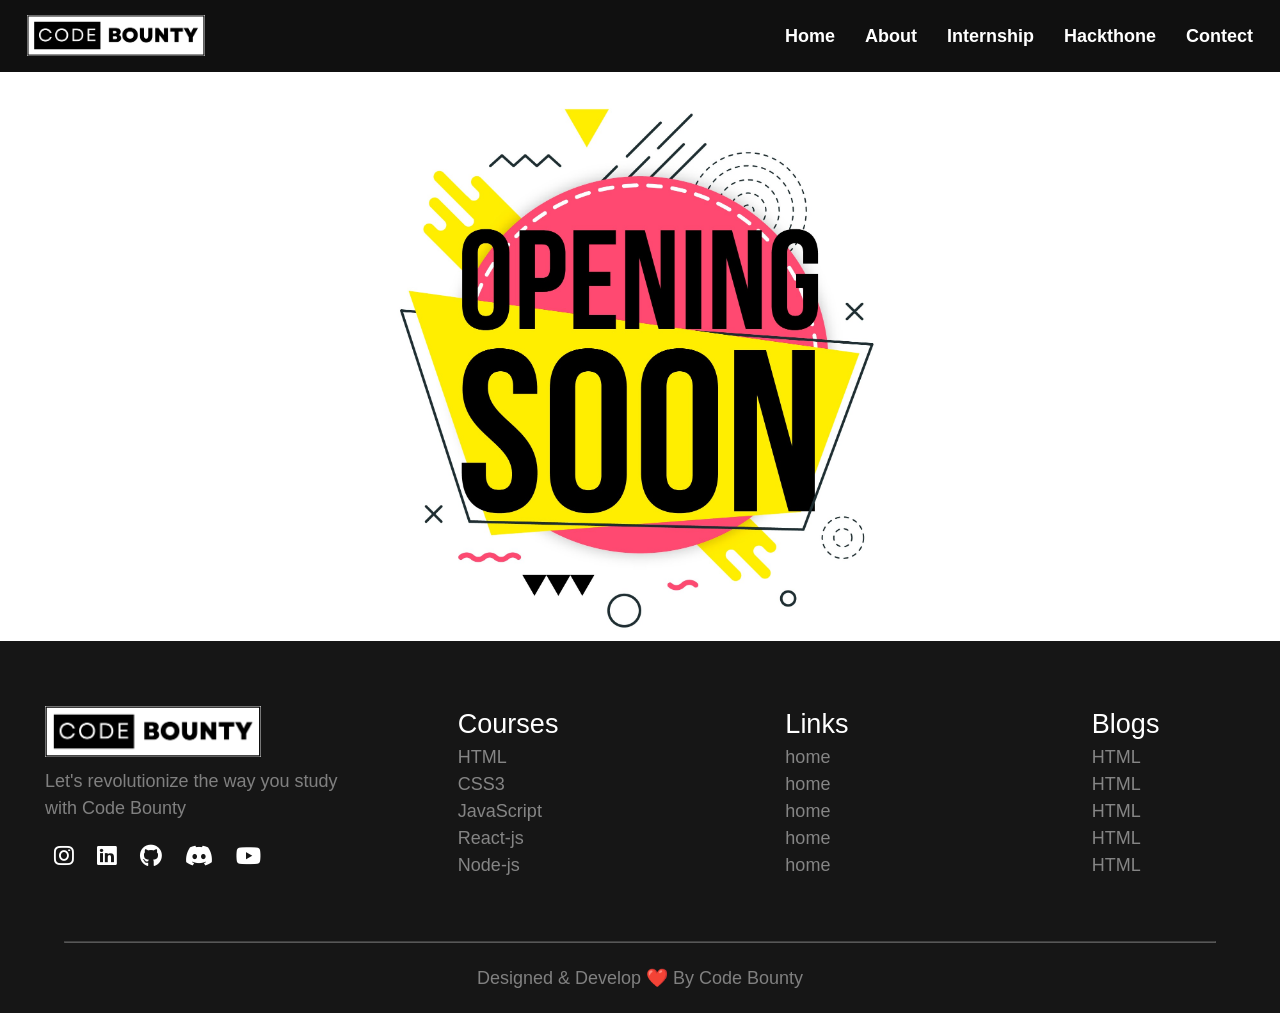
==== about.html @ d04501f2 "add compiler file" ====
<!DOCTYPE html>
<html lang="en">

<head>
    <meta charset="UTF-8">
    <meta name="viewport" content="width=device-width, initial-scale=1.0">
    <title>Code Bounty</title>
    <link rel="stylesheet" href="./css/style.css">
    <link rel="stylesheet" href="./css/meadia.css">
    <link rel="stylesheet" href="./css/utility.css">
    <link rel="stylesheet" href="https://cdnjs.cloudflare.com/ajax/libs/font-awesome/6.5.1/css/all.min.css"
        integrity="sha512-DTOQO9RWCH3ppGqcWaEA1BIZOC6xxalwEsw9c2QQeAIftl+Vegovlnee1c9QX4TctnWMn13TZye+giMm8e2LwA=="
        crossorigin="anonymous" referrerpolicy="no-referrer" />
</head>

<body>


    <!-- ========== Start NAVBAR Section ========== -->
    <header>
        <div class="all-container" style="background-color: #000;">
            <div class="nav-bar">
                <div class="logo-div">
                    <img src="./img/logo2.png" alt="">
                </div>
                <div class="mobile-nav">
                    <nav>
                        <i class="fa-solid fa-xmark" id="close"></i>
                        <ul>
                            <li><a href="./index.html">home</a></li>
                            <li><a href="./about.html">about</a></li>
                            <li><a href="./internship.html">internship</a></li>
                            <li><a href="./hackthone.html">hackthone</a></li>
                            <li><a href="./contect.html">contect</a></li>
                        </ul>
                    </nav>
                </div>
                <div class="humber-manu">
                    <i class="fa-solid fa-bars" id="open" style="color: rgb(255, 255, 255);"></i>
                </div>
            </div>
        </div>
    </header>
    <!-- ========== END NAVBAR Section ========== -->

    <!-- ========== START CONTENT Section ========== -->

    <div class="main-content">
        <img src="./img/comming soon.jpg" alt="comming soon" width="50%">
    </div>

    <!-- ========== END CONTENT Section ========== -->

    <!-- ========== Start   FOOTER Section ========== -->

    <footer>
        <div class="container grid grid-four--cols">
            <div class="footer-1--div">
                <div class="logo-brand">
                    <a href="index.html" class="footer-subheading"><img src="./img/logo2.png" alt="main-logo"></a>
                </div>
                <p class="footer-pera">Let's revolutionize the way you study with Code Bounty</p>
                <div class="social-media">
                    <div class="social-icon">
                        <i class="fa-brands fa-instagram"></i>
                        <i class="fa-brands fa-linkedin"></i>
                        <i class="fa-brands fa-github"></i>
                        <i class="fa-brands fa-discord"></i>
                        <i class="fa-brands fa-youtube"></i>
                    </div>
                </div>
            </div>

            <div class="footer-2--div">
                <p class="footer-subheading"> Courses </p>
                <ul>
                    <li> <a href="index.html"> HTML </a> </li>
                    <li> <a href="index.html"> CSS3 </a> </li>
                    <li> <a href="index.html"> JavaScript </a> </li>
                    <li> <a href="index.html"> React-js </a> </li>
                    <li> <a href="index.html"> Node-js </a> </li>
                    <!-- <li> <a href="index.html"> MongoDB </a> </li> -->
                </ul>

            </div>


            <div class="footer-3--div">
                <p class="footer-subheading"> Links </p>
                <ul>
                    <li> <a href="index.html"> home </a> </li>
                    <li> <a href="index.html"> home </a> </li>
                    <li> <a href="index.html"> home </a> </li>
                    <li> <a href="index.html"> home </a> </li>
                    <li> <a href="index.html"> home </a> </li>
                </ul>

            </div>

            <div class="footer-4--div">
                <p class="footer-subheading"> Blogs </p>
                <ul>
                    <li> <a href="index.html"> HTML </a> </li>
                    <li> <a href="index.html"> HTML </a> </li>
                    <li> <a href="index.html"> HTML </a> </li>
                    <li> <a href="index.html"> HTML </a> </li>
                    <li> <a href="index.html"> HTML </a> </li>
                </ul>

            </div>

        </div>
        <hr>
        <div class="copy-right">
            <p>Designed & Develop ❤️ By Code Bounty</p>
        </div>
    </footer>


    <!-- ========== End   FOOTER Section ========== -->

    <script src="./js/partical.min.js"></script>
    <script src="http://threejs.org/examples/js/libs/stats.min.js"></script>
    <script src="./js/gsap.min.js"></script>
    <script src="./js/ScrollTrigger.min.js"></script>
    <!-- <script src="./js/descrambler.js"></script> -->
    <script src="./js/lenis.min.js"></script>
    <script src="./js/gsap.js"></script>
    <script src="./js/app.js"></script>
    <script src="./js/index.js"></script>
</body>

</html>
---- css/style.css ----
@import url('https://fonts.googleapis.com/css2?family=Caveat:wght@400..700&display=swap');

*{
  margin: 0;
  padding: 0;
  box-sizing: border-box;
}

:root {
  --main-heading-color: #0062ff;
  --backgraound-color: #000000;
  --main-heading-color: #ffffff;
  --second-heading-color: rgb(159, 159, 159);
}

html{
  font-size: 62.5%;
}


/* ---- reset ---- */

body {
  margin: 0;
  font: normal 75% Arial, Helvetica, sans-serif;
}
html,body{
  width: 100%;
  min-height: 100vh;
}

header .all-contianer{
  height: 0;
}


canvas {
  display: block;
  /* vertical-align: bottom; */
}

/* ---- particles.js container ---- */
#particles-js {
  /* z-index: 222; */
  position: absolute;
  width: 100%;
  height: 100vh;
  background-color: var(--backgraound-color);
  background-image: url("");
  background-repeat: no -repeat;
  background-size: cover;
  background-position: 50% 50%;
}

/* ---- stats.js ---- */
.count-particles {
  /* background: #000022; */
  position: absolute;
  top: 48px;
  left: 0;
  width: 80px;
  /* color: #13e8e9; */
  font-size: 0.8em;
  text-align: left;
  text-indent: 4px;
  line-height: 14px;
  padding-bottom: 2px;
  font-family: Helvetica, Arial, sans-serif;
  font-weight: bold;
}

.js-count-particles {
  font-size: 1.1em;
}

#stats,
.count-particles {
  -webkit-user-select: none;
  margin-top: 5px;
  margin-left: 5px;
}

#stats {
  border-radius: 3px 3px 0 0;
  overflow: hidden;
}

.count-particles {
  border-radius: 0 0 3px 3px;
}
a{
  cursor: pointer;
}

.container {
  position: relative;
  top: 0;
  width: 100%;
  height: 100vh;
  z-index: 5;
  overflow: hidden;
  /* background-color: rgba(255, 255, 255, 0.132); */
}

.nav-bar {
  display: flex;
  align-items: center;
  justify-content: space-between;
  padding: 4rem 3rem;
  height: 5vh;
  z-index: 1;
  background-color: rgb(171 171 171 / 9%);
  backdrop-filter: blur(5px);
  box-shadow: 0 1px 15px 5px rgba(255, 255, 255, 0.288);
}

/* .logo-div {

  display: flex;
  align-items: center;
  justify-content: center;
  z-index: 2;
} */

.logo-div img {
  width: 40%;
}

nav ul {
  display: flex;
  align-items: center;
  justify-content: center;
  gap: 30px;
}

nav ul li {
  list-style: none;
}

nav ul li a {
  text-decoration: none;
  color: rgb(255, 255, 255);
  text-transform: capitalize;
  font-weight: 600;
  font-size: 2rem;
}

#close,.humber-manu{
  display: none;
}

.hero-section {
  position: absolute;
  /* position: relative; */
  top: 10vh;
  width: 100%;
  height: 80vh;
  display: flex;
  align-items: center;
  justify-content: center;
  z-index: 5;
  background-color: transparent;

  & .hero-text {
    position: absolute;
    z-index: 2;
    width: 90%;
    height: 80vh;
    /* border: 2px solid red; */
    /* background-color:  rgba(255, 255, 255, 0.018);
    box-shadow: 0 0 10px rgba(255, 255, 255, 0.322);
    backdrop-filter: blur(1px); */
    border-radius: 20px;
    display: flex;
    align-items: center;
    justify-content: center;
    flex-direction: column;
    color: white;

    & h1 {
      text-align: center;
      font-family: "Caveat", cursive;
      font-size: 10rem;
      font-weight: 500;
      text-transform: capitalize;
      line-height: 1.3;
      margin: 10px 0px;
    }

    & .hero-text-pera {
      /* position: absolute; */
      color: white;
      margin:  0 0 20px 0;
      line-height: 1.5;
      /* z-index:; */
    }

    & p {
      font-size: 2rem;
      color: rgb(159, 159, 159);
      text-align: center;
    }
    & .hero-btn {
      /* width: inherit; */
      display: flex;
      align-items: center;
      justify-content: center;
      gap: 3rem;
      cursor: pointer;
      z-index: 10;

      & a{
        text-decoration: none;
        padding: 13px;
        background-color: white;
        color: black;
        font-weight: 600;
        text-transform: capitalize;
        font-size: 1.5rem;
        border-radius: 20px;
        cursor: pointer;
      }

      & a:hover{
        background-color: rgb(174, 173, 173);
      }
      & a:first-child{
        background-color: black;
        border: 1px solid gray;
        color: white;
        padding: 10px 28px;
        cursor: pointer;
      }
      & a:last-child{
        background-color: rgb(255, 255, 255);
        color: rgb(0, 0, 0);
        padding: 10px 28px;
      }
    }
    
  }
}

/* ---------START CARD CSS------------- */

#main-card-section {
  display: grid;
  width: 100%;
  min-height: 100vh;
  /* place-items: center; */
  font-family: "League Spartan", system-ui, sans-serif;
  font-size: 1.5rem;
  line-height: 1.2;
  background-color: #0b0b0b;
  color: #ddd;
}

/* ul {
  list-style: none;
} */

.main {
  max-width: 100%;
  padding: 3em 1.5em;
}

.main__heading {
  font-weight: 600;
  font-size: 6em;
  text-transform: capitalize;
  margin-bottom: 0.75em;
  text-align: center;
  color: #eceff1;
}

.cards {
  position: relative;
}

.cards__inner {
  display: grid;
  grid-template: revert;
  grid-template-columns: repeat(4,1fr);
  /* display: flex; */
  /* justify-content: space-between;
  align-items: center; */
  flex-wrap: wrap;
  padding:  0 2rem;
  gap: 2.5em;
}

.card {
  --flow-space: 0.5em;
  --hsl: var(--hue), var(--saturation), var(--lightness);
  flex: 1 1 14rem;
  padding: 1.5em 2em;
  display: grid;
  /* justify-content: sb; */
  grid-template-rows: auto auto auto 1fr;
  align-items: start;
  gap: 1.25em;
  color: #eceff1;
  background-color: #2b2b2b;
  border: 1px solid #eceff133;
  border-radius: 15px;
}

.card:nth-child(1) {
  --hue: 165;
  --saturation: 82.26%;
  --lightness: 51.37%;
}

.card:nth-child(2) {
  --hue: 291.34;
  --saturation: 95.9%;
  --lightness: 61.76%;
}

.card:nth-child(3) {
  --hue: 338.69;
  --saturation: 100%;
  --lightness: 48.04%;
}
.card:nth-child(4) {
  --hue: 165;
  --saturation: 82.26%;
  --lightness: 51.37%;
}
.card:nth-child(5) {
  --hue: 291.34;
  --saturation: 95.9%;
  --lightness: 61.76%;
}

.card:nth-child(6) {
  --hue: 338.69;
  --saturation: 100%;
  --lightness: 48.04%;
}
.card:nth-child(7) {
  --hue: 165;
  --saturation: 82.26%;
  --lightness: 51.37%;
}

.card:nth-child(8) {
  --hue: 291.34;
  --saturation: 95.9%;
  --lightness: 61.76%;
}

.card__bullets {
  line-height: 1.4;
}

.card__bullets li::before {
  display: inline-block;
  content: url("data:image/svg+xml,%3Csvg xmlns='http://www.w3.org/2000/svg' viewBox='0 0 512 512' width='16' title='check' fill='%23dddddd'%3E%3Cpath d='M173.898 439.404l-166.4-166.4c-9.997-9.997-9.997-26.206 0-36.204l36.203-36.204c9.997-9.998 26.207-9.998 36.204 0L192 312.69 432.095 72.596c9.997-9.997 26.207-9.997 36.204 0l36.203 36.204c9.997 9.997 9.997 26.206 0 36.204l-294.4 294.401c-9.998 9.997-26.207 9.997-36.204-.001z' /%3E%3C/svg%3E");
  transform: translatey(0.25ch);
  margin-right: 1ch;
}
.card img{
  width: 5em;
  padding: 5px;
  background-color: red;
  border-radius: 10px;
  background-color: rgb(171 171 171 / 9%);
  backdrop-filter: blur(5px);
  /* box-shadow: 0 1px 15px 5px rgba(255, 255, 255, 0.288); */
}

.card__heading {
  font-size: 1.70em;
  font-weight: 600;
}

.card-pera{
  font-size: 1em;
  font-weight: 700;
}

.flow > * + * {
  margin-top: var(--flow-space, 1.25em);
}

.cta {
  display: block;
  align-self: end;
  margin: 1em 0 0.5em 0;
  text-align: center;
  text-decoration: none;
  color: #fff;
  background-color: #0d0d0d;
  padding: 0.7em;
  border-radius: 10px;
  font-size: 1.5rem;
  font-weight: 600;
}

.overlay {
  display: grid;
  grid-template: revert;
  grid-template-columns: repeat(4,1fr);
  position: absolute;
  inset: 0;
  pointer-events: none;
  user-select: none;
  opacity: var(--opacity, 0);
  -webkit-mask: radial-gradient(
    25rem 25rem at var(--x) var(--y),
    #000 1%,
    transparent 50%
  );
  mask: radial-gradient(
    25rem 25rem at var(--x) var(--y),
    #000 1%,
    transparent 50%
  );
  transition: 400ms mask ease;
  will-change: mask;
}

.overlay .card {
  background-color: hsla(var(--hsl), 0.15);
  border-color: hsla(var(--hsl), 1);
  box-shadow: 0 0 0 1px inset hsl(var(--hsl));
}

.overlay .cta {
  display: block;
  grid-row: -1;
  width: 100%;
  background-color: hsl(var(--hsl));
  box-shadow: 0 0 0 1px hsl(var(--hsl));
}

:not(.overlay) > .card {
  transition: 400ms background ease;
  will-change: background;
}

:not(.overlay) > .card:hover {
  --lightness: 95%;
  background: hsla(var(--hsl), 0.1);
}


/* <!-- ========== END CARD Section ========== --> */

/* <!-- ========== END TAG LINE Section ========== --> */
.tagline-section{
  width: 100%;
  /* height: 70vh; */
  display: flex;
  align-items: center;
  justify-content: center;
  background-color: rgb(255, 255, 255);
  color: rgb(0, 0, 0);
}
.tagline{
  position: relative;
  width: 100%;
  /* border: 2px solid black; */
  height: 70vh;
  display: flex;
  align-items: center;
  justify-content: center;
  overflow: hidden;

}
.text-area{
  position: absolute;
  left: 5%;
  line-height: 2;
  opacity: .2;
}
.text-area-hover{
  position: absolute;
  line-height: 2;
  left: 5%;
  opacity: 1;
  overflow: hidden;
}
.text-area h1, .text-area-hover h1{
  font-size: 6rem;
  font-family: "Caveat", cursive;
  font-weight: 600;
}
.text-area h2, .text-area-hover h2{
  font-size: 6rem;
  font-family: "Caveat", cursive;
  font-weight: 600;
}
.text-area-hover h1{
  width: 0%;
  text-wrap: nowrap;
  overflow: hidden;
  
}
.text-area-hover h2{
  width: 0%;
  text-wrap: nowrap;
  overflow: hidden;
}

.hii{
  position: absolute;
  top: 100px;
  left: 50%;
  background-color: red;
  border-radius: 50%;
  box-shadow: 0 0 500px 100px red;
}
/* <!-- ========== END TAG LINE Section ========== --> */

/* <!-- ========== END TYPE-WRITER Section ========== --> */
.type-writer-section{
  position: relative;
  width: 100%;
  height: 100vh;
  background-color: black;
  color: rgb(255, 140, 0);
  display: flex;
  align-items: center;
  justify-content: center ;
  flex-direction: column;
  gap: 20px;
}
.type-section-heading{
  font-size: 3rem;
  padding-bottom:5rem;
  text-align: center;
}
#back-effect-1{
    position: absolute;
    /* width: 20px ; */
    top: 40%;
    left: 15%;
    background-color: red;
    border-radius: 50%;
    box-shadow: 0 0 5000px 70px rgb(0, 255, 115);
}
#back-effect-2{
    position: absolute;
    /* width: 20px ; */
    bottom: 25%;
    right: 15%;
    background-color: red;
    border-radius: 50%;
    box-shadow: 0 0 5000px 60px rgb(0, 255, 115);
}

.type-rider-div{
  width: 90%;
  height: auto;
  background-color: rgb(142, 142, 142);
  background-color: transparent;
  backdrop-filter: blur(5px);
  color: rgb(255, 140, 0);
  font-size: 2rem;
  border-radius: 20px;
  display: grid;
  grid-template-columns: 50% 50%;
  /* margin-bottom: 15rem; */
}
.type-rider-div:hover{
  border: 1px solid gray;

}
.type-writer-content{
  width: 100%;
  padding: 0 2rem;
  border-top-left-radius: 20px;
  border-bottom-left-radius: 20px;
}
.type-rider-content-compiler{
  width: 100%;
  padding: 1rem 1rem;
  color: white;
  /* border: 1px solid white; */
  display: flex;
  margin: 5.5rem 0 0 0;
  flex-direction: column;

  & span{
    color: orange;
    text-transform: capitalize;
    font-weight: 800;
    font-size: 2.8rem;
    line-height: 2;
  }

  & h3{
    font-size: 4.5rem;
    line-height: 1.2;
  }

  & p{
    margin-top: 1rem;
    font-size: 1.8rem;
    line-height: 1.7;
    color: gray;
  }
}
.typerider-btn{
  margin: 2.5rem 0;
}
.typerider-btn button{
  outline: none;
  padding: 1rem 2rem;
  border: none;
  border-radius: 5px;
  font-size: 1.6rem;
  font-weight: 600;
  color: white;
  background-color: orange;
  cursor: pointer;
}
.typerider-btn button:hover{
  background-color: rgb(255, 172, 18);
}
.type-rider-card {
  width: 100%;
  height: 59.8vh;
  background-color: transparent;
  backdrop-filter: blur(5px);
  overflow: hidden;
  border-top-right-radius: 20px;
  border-bottom-right-radius: 20px;
 }
 
 .tools {
  display: flex;
  align-items: center;
  padding: 9px;
 }
 
 .circle {
  padding: 0 4px;
 }
 
 .box {
  display: inline-block;
  align-items: center;
  width: 15px;
  height: 15px;
  padding: 1px;
  border-radius: 50%;
 }
 
 .red {
  background-color: #ff605c;
 }
 
 .yellow {
  background-color: #ffbd44;
 }
 
 .green {
  background-color: #00ca4e;
 }
 .card__content{
  display: flex;
  align-items: center;
  font-weight: 600;
  line-height: 1.3;
  /* padding: 1rem; */
 }
 


/* <!-- ========== END TYPE-WRITER Section ========== --> */

/* <!-- ========== Start   FOOTER Section ========== --> */

footer{
  width: 100%;
  background-color: rgb(22, 22, 22);
  color: white;
  font-size: 2rem;
  
}
footer a{
  text-decoration: none;
  color: rgb(133, 133, 133);
}
footer li{
  list-style: none;
}
footer .container{
  width: 100%;
  height: 300px;
  padding:  0 0 0 5rem;
}
footer .grid{
  display: grid;
  place-items: center;
}
footer .grid-four--cols{
  grid-template-columns: repeat(4,1fr);
}
ul {
  list-style: none;
}
.logo-brand a img{
  width: 70%;
  color: white;
  line-height: 1.5;
  border: none;
}
.footer-pera{
  color: gray;
  font-size: 2rem;
  line-height: 1.5;
}
.social-media{
  display: flex;
  align-items: center;
  margin: 1.5rem 0 0 0;
}
.social-media .social-icon i{
 padding: 1rem;
 font-size: 2.5rem;
 transition: all 0.5s linear;

}
footer .social-icon i:first-child:hover {
  background-color: #ff0056;
  border-radius: 10px;
}

footer .social-icon i:nth-child(2):hover {
  background-color: #0077B5;
  border-radius: 10px;
}

footer .social-icon i:nth-child(3):hover {
  background-color: black;
  border-radius: 10px;
}

footer .social-icon i:nth-child(4):hover {
  background-color: #5649c1;
  border-radius: 10px;
}

footer .social-icon i:nth-child(5):hover {
  background-color: #f90505;
  border-radius: 10px;
}
.footer-subheading{
  font-size: 3rem;
  line-height: 1.5;
  cursor: pointer;
}
footer ul li a{
  line-height: 1.5;
}

footer hr{
  opacity: 0.3;
  width: 90%;
  height: 1;
  margin: 0 auto;
}
footer .copy-right{
  color: gray;
  width: 100%;
  height: 70px;
  display: flex;
  align-items: center;
  justify-content: center;
  padding: 2rem;
}

/* <!-- ========== END   FOOTER Section ========== --> */
---- css/meadia.css ----
@media (width <=1400px) {
  html {
    font-size: 56.25%;
    /* 1rem = 9px  */
  }

  .hero-text-pera p {
    font-size: 1.8rem;
  }

  .text-area h1,
  .text-area-hover h1 {
    font-weight: 600;
    /* text-align: center; */
    font-size: 6rem;
  }

  .text-area h2,
  .text-area-hover h2 {
    font-weight: 600;
    /* text-align: center; */
    font-size: 6rem;
  }
}

@media (width <=1220px) {
  html {
    font-size: 54%;
    /* 1rem = 9px  */
  }

  .hero-text-pera p {
    font-size: 1.8rem;
  }

  .text-area h1,
  .text-area-hover h1 {
    font-weight: 600;
    /* text-align: center; */
    font-size: 5..8rem;
  }

  .text-area h2,
  .text-area-hover h2 {
    font-weight: 600;
    /* text-align: center; */
    font-size: 5.8rem;
  }

}

@media (width <=1100px) {
  .hero-text-pera p {
    font-size: 1.5rem;
  }
 .cards__inner {
    grid-template-columns: repeat(auto-fit, minmax(250px, 1fr));
  }
  .overlay {
    grid-template-columns: repeat(auto-fit, minmax(250px, 1fr));
  }
  .grid-four--cols {
    grid-template-columns: repeat(auto-fit, minmax(250px, 1fr));
  }
  .type-rider-content-compiler{

    & span{
      font-size: 2.5rem;
    }
    & h3{
      font-size: 3.8rem;
      line-height: 1.2;
    }
    & p{
      margin-top: 1rem;
      font-size: 1.5rem;
      line-height: 1.7;
    }
  }
  .card__content{
    font-size: 1.7rem;
  }
}

@media (width <=998px) {
  .logo-div img {
    width: 40%;
  }

  #close {
    display: block;
    cursor: pointer;
    color: rgb(255, 255, 255);
    background-color: rgb(0, 0, 0);
    border: 1px solid white;
    padding: 0.5rem;
    padding: 5px;
    font-size: 35px;
    position: absolute;
    left: 1rem;
    top: 15px;
    border-radius: 0;
  }

  .mobile-nav {
    position: absolute;
    right: -100%;
    top: 0;
    /* background-color: rgb(255, 255, 255); */
    background-color: rgb(0, 0, 0);
    backdrop-filter: blur(50px);
    box-shadow: -10px 0 10px rgba(0, 0, 0, 0.1);
    /* position: fixed; */
    width: 325px;
    height: 100vh;
    z-index: 10000;
    display: flex;
    align-items: center;
    justify-content: center;
    flex-direction: column;
    transition: all 0.3s;
  }

  nav {
    /* position: fixed; */
    display: flex;
    align-items: center;
    justify-content: center;
    gap: 15px;
    /* position: fixed; */
  }

  .humber-manu {
    display: inline;
    cursor: pointer;
  }

  nav ul {
    display: flex;
    align-items: center;
    justify-content: center;
    flex-direction: column;
  }

  nav ul li a {
    font-size: 3rem;
    color: rgb(255, 255, 255);
    text-transform: uppercase;
    font-weight: 800;
  }

  .humber-manu .fa-solid {
    display: inline;
    padding: 0;
    background-color: transparent;
    font-size: 3.5rem;
  }

  .hero-section {

    & .hero-text {
      text-align: center;

      & h1 {
        font-size: 5rem;
        /* line-height: 1.2; */
      }
    }
  }

  .hero-text-pera p {
    font-size: 1rem;
  }

  .text-area h1,
  .text-area-hover h1 {
    font-size: 5rem;
  }

  .text-area h2,
  .text-area-hover h2 {
    font-size: 5rem;
  }
  footer .container{
    padding:  0 1.5rem;
    height: 450px;
  }
  footer .grid-four--cols {
    grid-template-columns: repeat(3, minmax(33%, 1fr));
    text-align: center;
    
    & .footer-1--div {
      grid-row: 2 / 3;
      grid-column: 1 / -1;
      margin: 5rem 0 2rem 0;
    }

    & .footer-2--div,.footer-3--div,.footer-4--div{
      margin-top: 5rem;
    }
  }
  .logo-brand a img{
    width: 60%;
    color: white;
    line-height: 1.5;
  }
  .social-media{
    display: flex;
    /* align-items: center; */
    justify-content: center;
    margin: 1.5rem 0 0 0;
  }
  .type-section-heading{
    font-size: 2.5rem;
    padding-bottom:5rem;
    text-align: center;
  }
  .type-rider-content-compiler{

    & span{
      font-size: 2.5rem;
    }
    & h3{
      font-size: 2.8rem;
      line-height: 1.2;
    }
    & p{
      width: 100%;
      margin-top: 1rem;
      font-size: 1rem;
      line-height: 1.7;
    }
  }
  .card__content{
    font-size: 1.5rem;
  }
  
}

@media (width <=768px) {

  .text-area h1,
  .text-area-hover h1 {
    font-size: 4.3rem;
  }

  .text-area h2,
  .text-area-hover h2 {
    font-size: 4.3rem;
  }
  .tagline{
    height: 30vh;
  }
  .type-writer-section{
    height: auto;
  }
  .type-section-heading{
    font-size: 2.3rem;
    line-height: 1.5;
    margin-top: 3rem;
  }
  #back-effect-1{
    position: absolute;
    /* width: 20px ; */
    top: 20%;
    left: 10%;
    background-color: red;
    border-radius: 50%;
    box-shadow: 0 0 8000px 50px rgb(0, 255, 115);
}
#back-effect-2{
    position: absolute;
    /* width: 20px ; */
    bottom: 10%;
    right: 5%;
    background-color: red;
    border-radius: 50%;
    box-shadow: 0 0 8000px 50px rgb(0, 255, 115);
}
  .type-rider-content-compiler{

    & span{
      font-size: 2.5rem;
      font-weight: 800;
    }
    & h3{
      font-size: 3.5rem;
      line-height: 1.2;
    }
    & p{
      margin-top: 1rem;
      font-size: 1.3rem;
      line-height: 1.7;
    }
  }
  .card__content{
    font-size: 1.8rem;
    line-height: 1.5;
    padding: 0 0 0 2rem;
  }
  .type-rider-div{
    height: 80vh;
    grid-template-columns: repeat(1,1fr);
    gap: 3rem;
  }
}

@media (width <=580px) {

  .hero-section {
    & .hero-text {
      & .hero-text-pera{
        display: flex;
        align-items: center;
        justify-content: center;
      }
      & p {
        font-size: 1.3rem;
        width: 85%;
      }
    }
  }

  .text-area h1,
  .text-area-hover h1 {
    font-weight: 600;
    /* text-align: center; */
    font-size: 3rem;
  }

  .text-area h2,
  .text-area-hover h2 {
    font-weight: 600;
    /* text-align: center; */
    font-size: 3rem;
  }
  .type-section-heading{
    font-size: 2rem;
  }
  .type-rider-content-compiler{

    & span{
      font-size: 2.5rem;
      font-weight: 800;
    }
    & h3{
      font-size: 3rem;
      line-height: 1.2;
    }
    & p{
      margin-top: 1rem;
      font-size: 1.3rem;
      line-height: 1.7;
    }
  }

  .type-rider-div{
    height: 80vh;
  }
}
---- css/utility.css ----
.main-content{
    display: flex;
    align-items: center;
    justify-content: center;
}
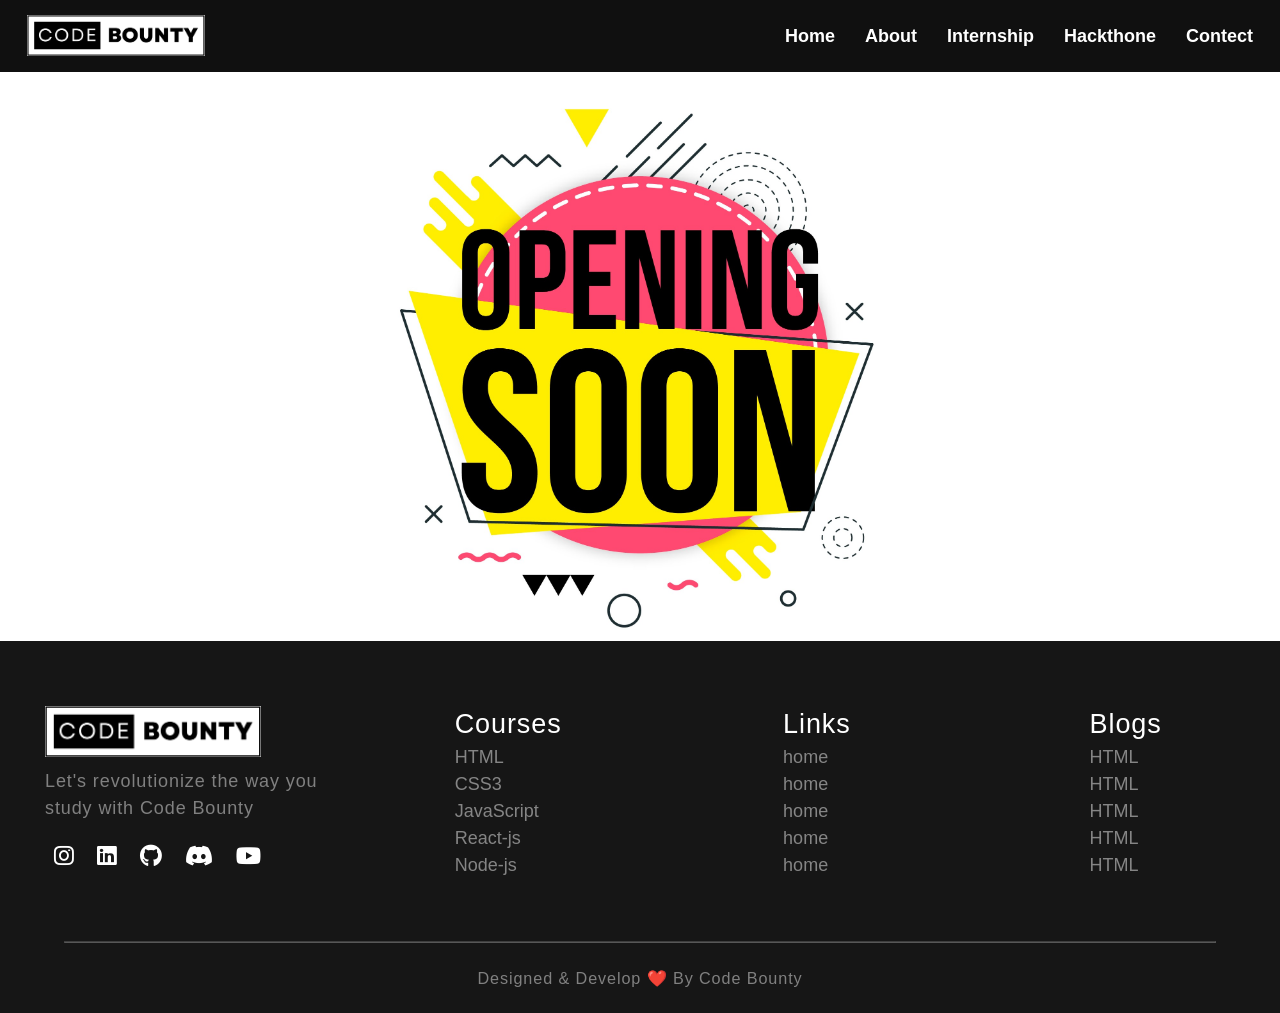
==== commit f7bb3e87: "add internship section" ====
--- a/about.html
+++ b/about.html
@@ -7,6 +7,7 @@
     <title>Code Bounty</title>
     <link rel="stylesheet" href="./css/style.css">
     <link rel="stylesheet" href="./css/meadia.css">
+    <link rel="stylesheet" href="./css/nav.css">
     <link rel="stylesheet" href="./css/utility.css">
     <link rel="stylesheet" href="https://cdnjs.cloudflare.com/ajax/libs/font-awesome/6.5.1/css/all.min.css"
         integrity="sha512-DTOQO9RWCH3ppGqcWaEA1BIZOC6xxalwEsw9c2QQeAIftl+Vegovlnee1c9QX4TctnWMn13TZye+giMm8e2LwA=="
@@ -18,28 +19,39 @@
 
     <!-- ========== Start NAVBAR Section ========== -->
     <header>
-        <div class="all-container" style="background-color: #000;">
+        <div class="all-container">
             <div class="nav-bar">
-                <div class="logo-div">
-                    <img src="./img/logo2.png" alt="">
-                </div>
-                <div class="mobile-nav">
-                    <nav>
-                        <i class="fa-solid fa-xmark" id="close"></i>
-                        <ul>
-                            <li><a href="./index.html">home</a></li>
-                            <li><a href="./about.html">about</a></li>
-                            <li><a href="./internship.html">internship</a></li>
-                            <li><a href="./hackthone.html">hackthone</a></li>
-                            <li><a href="./contect.html">contect</a></li>
-                        </ul>
-                    </nav>
-                </div>
-                <div class="humber-manu">
-                    <i class="fa-solid fa-bars" id="open" style="color: rgb(255, 255, 255);"></i>
-                </div>
+              <div class="logo-div">
+                <img src="./img/logo2.png" alt="">
+              </div>
+              <div class="mobile-nav">
+                <nav>
+                  <i class="fa-solid fa-xmark" id="close"></i>
+                  <ul>
+                    <li><a href="./index.html">home</a></li>
+                    <li><a href="./about.html">about</a></li>
+                    <li><a href="./internship.html">internship</a></li>
+                    <li><a href="./hackthone.html">hackthone</a></li>
+                    <li><a href="./contect.html">contect</a></li>
+                  </ul>
+                </nav>
+              </div>
             </div>
-        </div>
+          </div>
+          <div class="humber-manu">
+            <!-- <i class="fa-solid fa-bars" id="open" style="color: rgb(255, 255, 255);"></i> -->
+            <input class="menu-icon check-manu" type="checkbox" id="menu-icon" name="menu-icon" />
+            <label for="menu-icon"></label>
+            <nav class="nav">
+              <ul class="pt-5">
+                <li><a href="./index.html">home</a></li>
+                <li><a href="./about.html">About</a></li>
+                <li><a href="./internship.html">internship</a></li>
+                <li><a href="./hackthone.html">hackthone</a></li>
+                <li><a href="./contect.html">contect</a></li>
+              </ul>
+            </nav>
+          </div>
     </header>
     <!-- ========== END NAVBAR Section ========== -->
 
--- a/css/style.css
+++ b/css/style.css
@@ -99,7 +99,6 @@
   height: 100vh;
   z-index: 5;
   overflow: hidden;
-  /* background-color: rgba(255, 255, 255, 0.132); */
 }
 
 .nav-bar {
@@ -126,7 +125,7 @@
   width: 40%;
 }
 
-nav ul {
+ nav ul {
   display: flex;
   align-items: center;
   justify-content: center;
@@ -147,8 +146,33 @@
 
 #close,.humber-manu{
   display: none;
-}
-
+} 
+.custom-shape-divider-bottom-1696162272 {
+
+  position: absolute;
+  bottom: 0;
+  left: 0;
+  width: 100%;
+  overflow: hidden;
+  line-height: 0;
+  transform: rotate(180deg);
+  /* border: 1px solid red; */
+  /* z-index: 1; */
+}
+
+.custom-shape-divider-bottom-1696162272 svg {
+  position: relative;
+  display: block;
+  width: calc(100% + 1.3px);
+  height: 12rem;
+}
+
+.custom-shape-divider-bottom-1696162272 .shape-fill-S {
+  fill: #ffffff36;
+}
+.custom-shape-divider-bottom-1696162272 .shape-fill {
+  fill: #000000;
+}
 .hero-section {
   position: absolute;
   /* position: relative; */
@@ -241,6 +265,146 @@
   }
 }
 
+/***** about Section *****/
+
+.about-container {
+  max-width: 142rem;
+  margin: 0 auto;
+  padding: 5.6rem 2.4rem;
+}
+.section-about{
+  background-color: black;
+}
+.section-about .grid {
+  gap: 6.4rem;
+}
+
+.grid-three--cols {
+  grid-template-columns: repeat(3, 1fr);
+}
+
+.section-about .about-div {
+  text-align: center;
+}
+
+.section-about img {
+  padding: 2.4rem;
+  background-color: var(--supporting-color);
+  width: 15rem;
+  height: auto;
+  border-radius: 50%;
+  -webkit-border-radius: 50%;
+  -moz-border-radius: 50%;
+  -ms-border-radius: 50%;
+  -o-border-radius: 50%;
+  background-color: rgb(171 171 171 / 9%);
+  backdrop-filter: blur(5px);
+  box-shadow: 0 0 15px 2px rgba(255, 255, 255, 0.151);
+  transition: all 0.3s linear;
+  -webkit-transition: all 0.3s linear;
+  -moz-transition: all 0.3s linear;
+  -ms-transition: all 0.3s linear;
+  -o-transition: all 0.3s linear;
+}
+
+.icon:hover>img {
+  transform: rotate(360deg);
+  -webkit-transform: rotate(360deg);
+  -moz-transform: rotate(360deg);
+  -ms-transform: rotate(360deg);
+  -o-transform: rotate(360deg);
+  /* rotate: 360deg; */
+  /* background: linear-gradient(to right, #0575e6, #021b79); */
+}
+
+/***** End about Section *****/
+
+/***** course Section *****/
+
+.grid-four--cols {
+  grid-template-columns: repeat(4, 1fr);
+}
+.course-container {
+  max-width: 142rem;
+  margin: 0 auto;
+  padding: 5.6rem 2.4rem;
+}
+
+.section-course {
+  background-color: var(--backgraound-color);
+}
+
+.section-course .grid {
+  gap: 3.2rem;
+}
+
+.section-course .course-div {
+  padding: 3.2rem;
+  cursor: pointer;
+}
+
+.section-course .course-div:hover {
+  background-color: rgb(4, 4, 4);
+  box-shadow: rgba(100, 100, 111, 0.2) 0px 7px 29px 0px;;
+}
+.course-div:nth-child(1) .icon .fa-solid {
+  color: #edff50;
+  /* background-color: #f6dfce; */
+  background-color: rgb(171 171 171 / 9%);
+  backdrop-filter: blur(5px);
+  box-shadow: 0 0 15px 2px rgba(255, 255, 255, 0.151);
+}
+
+.course-div:nth-child(2) .icon .fa-solid {
+  color: #68bf9b;
+  /* background-color: #e7f6ef; */
+  background-color: rgb(171 171 171 / 9%);
+  backdrop-filter: blur(5px);
+  box-shadow: 0 0 15px 2px rgba(255, 255, 255, 0.151);
+}
+
+.course-div:nth-child(3) .icon .fa-solid {
+  color: #ff8b52;
+  /* background-color: #fbebe8; */
+  background-color: rgb(171 171 171 / 9%);
+  backdrop-filter: blur(5px);
+  box-shadow: 0 0 15px 2px rgba(255, 255, 255, 0.151);
+}
+
+.course-div:nth-child(4) .icon .fa-solid {
+  color: #357474;
+  /* background-color: #ccf7f7; */
+  background-color: rgb(171 171 171 / 9%);
+  backdrop-filter: blur(5px);
+  box-shadow: 0 0 15px 2px rgba(255, 255, 255, 0.151);
+}
+
+.course-div:nth-child(5) .icon .fa-solid {
+  color: #d988b9;
+  /* background-color: rgb(247, 223, 238); */
+  background-color: rgb(171 171 171 / 9%);
+  backdrop-filter: blur(5px);
+  box-shadow: 0 0 15px 2px rgba(255, 255, 255, 0.151);
+}
+
+.course-div:nth-child(6) .icon .fa-solid {
+  color: #b37e44;
+  /* background-color: #f6dfce; */
+  background-color: rgb(171 171 171 / 9%);
+  backdrop-filter: blur(5px);
+  box-shadow: 0 0 15px 2px rgba(255, 255, 255, 0.151);
+}
+
+.course-div:nth-child(7) .icon .fa-solid {
+  color: #14a34f;
+  /* background-color: #dce9fa; */
+  background-color: rgb(171 171 171 / 9%);
+  backdrop-filter: blur(5px);
+  box-shadow: 0 0 15px 2px rgba(255, 255, 255, 0.151);
+}
+
+/***** End course Section *****/
+
 /* ---------START CARD CSS------------- */
 
 #main-card-section {
@@ -300,8 +464,8 @@
   align-items: start;
   gap: 1.25em;
   color: #eceff1;
-  background-color: #2b2b2b;
-  border: 1px solid #eceff133;
+  /* background-color: #2b2b2b; */
+  border: 0.5px solid #eaebec0a;
   border-radius: 15px;
 }
 
@@ -391,7 +555,8 @@
   text-align: center;
   text-decoration: none;
   color: #fff;
-  background-color: #0d0d0d;
+  /* background-color: #0d0d0d; */
+  border: 1px solid #eaebec1b;
   padding: 0.7em;
   border-radius: 10px;
   font-size: 1.5rem;
@@ -425,6 +590,8 @@
   background-color: hsla(var(--hsl), 0.15);
   border-color: hsla(var(--hsl), 1);
   box-shadow: 0 0 0 1px inset hsl(var(--hsl));
+  /* box-shadow: 0 1px 15px 5px rgba(195, 47, 47, 0.288); */
+
 }
 
 .overlay .cta {
@@ -442,7 +609,7 @@
 
 :not(.overlay) > .card:hover {
   --lightness: 95%;
-  background: hsla(var(--hsl), 0.1);
+  /* background: hsla(var(--hsl), 0.1); */
 }
 
 
@@ -672,6 +839,65 @@
 
 /* <!-- ========== END TYPE-WRITER Section ========== --> */
 
+/***** actual contact page Section *****/
+
+.contect-container {
+  max-width: 142rem;
+  margin: 0 auto;
+  padding: 5.6rem 2.4rem;
+}
+.grid-two--cols {
+  grid-template-columns: repeat(2, 1fr);
+}
+
+.section-contact {
+  & .grid {
+    align-items: center;
+    gap: 6.4rem;
+  }
+}
+
+.mb-3 {
+  margin-bottom: 3.2rem;
+}
+
+label {
+  display: block;
+  text-transform: capitalize;
+}
+
+.contact-content .grid {
+  gap: 6.4rem;
+}
+
+input,
+textarea {
+  width: 100%;
+  padding: 1.4rem 2.4rem;
+  font-size: 1.7rem;
+  letter-spacing: 0.1rem;
+}
+
+::placeholder {
+  font-size: 1.6rem;
+  letter-spacing: 0.1rem;
+}
+
+.btn-submit {
+  font-size: 1.8rem;
+  border: none;
+  text-transform: capitalize;
+}
+
+input:focus-visible,
+textarea:focus-visible {
+  outline: 0.1rem solid #003b99;
+}
+
+/***** End actual contact page Section *****/
+
+
+
 /* <!-- ========== Start   FOOTER Section ========== --> */
 
 footer{
@@ -750,6 +976,7 @@
   border-radius: 10px;
 }
 .footer-subheading{
+  color: white;
   font-size: 3rem;
   line-height: 1.5;
   cursor: pointer;
--- a/css/meadia.css
+++ b/css/meadia.css
@@ -2,6 +2,10 @@
   html {
     font-size: 56.25%;
     /* 1rem = 9px  */
+  }
+  :is(.section-about,
+  .section-course) .grid {
+    gap: 6.4rem;
   }
 
   .hero-text-pera p {
@@ -103,22 +107,7 @@
   }
 
   .mobile-nav {
-    position: absolute;
-    right: -100%;
-    top: 0;
-    /* background-color: rgb(255, 255, 255); */
-    background-color: rgb(0, 0, 0);
-    backdrop-filter: blur(50px);
-    box-shadow: -10px 0 10px rgba(0, 0, 0, 0.1);
-    /* position: fixed; */
-    width: 325px;
-    height: 100vh;
-    z-index: 10000;
-    display: flex;
-    align-items: center;
-    justify-content: center;
-    flex-direction: column;
-    transition: all 0.3s;
+    display: none;
   }
 
   nav {
@@ -156,6 +145,7 @@
     font-size: 3.5rem;
   }
 
+
   .hero-section {
 
     & .hero-text {
@@ -170,6 +160,14 @@
 
   .hero-text-pera p {
     font-size: 1rem;
+  }
+
+  .section-about .about-div {
+    text-align: left;
+  }
+  .section-about img{
+    width: 13rem;
+    height: auto;
   }
 
   .text-area h1,
@@ -239,6 +237,17 @@
 
 @media (width <=768px) {
 
+  .grid-two--cols,
+  .grid-three--cols{
+    grid-template-columns: repeat(1,1fr);
+  }
+  .contect-container {
+    padding: 5.6rem 2.4rem 1rem 2.4rem;
+  }
+
+  .contact-title {
+    font-size: 2.4rem;
+  }
   .text-area h1,
   .text-area-hover h1 {
     font-size: 4.3rem;
@@ -266,7 +275,7 @@
     left: 10%;
     background-color: red;
     border-radius: 50%;
-    box-shadow: 0 0 8000px 50px rgb(0, 255, 115);
+    box-shadow: 0 0 8000px 30px rgb(0, 255, 115);
 }
 #back-effect-2{
     position: absolute;
@@ -275,7 +284,7 @@
     right: 5%;
     background-color: red;
     border-radius: 50%;
-    box-shadow: 0 0 8000px 50px rgb(0, 255, 115);
+    box-shadow: 0 0 8000px 30px rgb(0, 255, 115);
 }
   .type-rider-content-compiler{
 
--- a/css/nav.css
+++ b/css/nav.css
@@ -0,0 +1,300 @@
+.menu-icon:checked+label,
+.menu-icon:not(:checked)+label {
+  position: absolute;
+  top: 22px;
+  right: 75px;
+  display: block;
+  width: 30px;
+  height: 30px;
+  padding: 0;
+  margin: 0;
+  cursor: pointer;
+  z-index: 10;
+}
+.check-manu{
+  position: absolute;
+  top: 0;
+  right: 100%;
+}
+
+.menu-icon:checked+label:before,
+.menu-icon:not(:checked)+label:before {
+  position: absolute;
+  content: '';
+  display: block;
+  width: 30px;
+  height: 20px;
+  z-index: 20;
+  top: 0;
+  left: 0;
+  border-top: 2px solid #ececee;
+  border-bottom: 2px solid #ececee;
+  transition: border-width 100ms 1500ms ease,
+    top 100ms 1600ms cubic-bezier(0.23, 1, 0.32, 1),
+    height 100ms 1600ms cubic-bezier(0.23, 1, 0.32, 1),
+    background-color 200ms ease,
+    transform 200ms cubic-bezier(0.23, 1, 0.32, 1);
+}
+
+.menu-icon:checked+label:after,
+.menu-icon:not(:checked)+label:after {
+  position: absolute;
+  content: '';
+  display: block;
+  width: 22px;
+  height: 2px;
+  z-index: 20;
+  top: 10px;
+  right: 4px;
+  background-color: #ececee;
+  margin-top: -1px;
+  transition: width 100ms 1750ms ease,
+    right 100ms 1750ms ease,
+    margin-top 100ms ease,
+    transform 200ms cubic-bezier(0.23, 1, 0.32, 1);
+}
+
+.menu-icon:checked+label:before {
+  top: 10px;
+  transform: rotate(45deg);
+  height: 2px;
+  background-color: #ececee;
+  border-width: 0;
+  transition: border-width 100ms 340ms ease,
+    top 100ms 300ms cubic-bezier(0.23, 1, 0.32, 1),
+    height 100ms 300ms cubic-bezier(0.23, 1, 0.32, 1),
+    background-color 200ms 500ms ease,
+    transform 200ms 1700ms cubic-bezier(0.23, 1, 0.32, 1);
+}
+
+.menu-icon:checked+label:after {
+  width: 30px;
+  margin-top: 0;
+  right: 0;
+  transform: rotate(-45deg);
+  transition: width 100ms ease,
+    right 100ms ease,
+    margin-top 100ms 500ms ease,
+    transform 200ms 1700ms cubic-bezier(0.23, 1, 0.32, 1);
+}
+
+.nav {
+  position: absolute;
+  top: 3px;
+  right: 50px;
+  display: block;
+  width: 60px;
+  height: 60px;
+  padding: 0;
+  margin: 0;
+  z-index: 9;
+  overflow: hidden;
+  box-shadow: 0 8px 30px 0 rgba(0, 0, 0, 0.3);
+  /* background-color: #353746; */
+  background-color: #262727;
+  animation: border-transform 7s linear infinite;
+  transition: top 350ms 1100ms cubic-bezier(0.23, 1, 0.32, 1),
+    right 350ms 1100ms cubic-bezier(0.23, 1, 0.32, 1),
+    transform 250ms 1100ms ease,
+    width 650ms 400ms cubic-bezier(0.23, 1, 0.32, 1),
+    height 650ms 400ms cubic-bezier(0.23, 1, 0.32, 1);
+}
+
+@keyframes border-transform {
+
+  0%,
+  100% {
+    border-radius: 63% 37% 54% 46% / 55% 48% 52% 45%;
+  }
+
+  14% {
+    border-radius: 40% 60% 54% 46% / 49% 60% 40% 51%;
+  }
+
+  28% {
+    border-radius: 54% 46% 38% 62% / 49% 70% 30% 51%;
+  }
+
+  42% {
+    border-radius: 61% 39% 55% 45% / 61% 38% 62% 39%;
+  }
+
+  56% {
+    border-radius: 61% 39% 67% 33% / 70% 50% 50% 30%;
+  }
+
+  70% {
+    border-radius: 50% 50% 34% 66% / 56% 68% 32% 44%;
+  }
+
+  84% {
+    border-radius: 46% 54% 50% 50% / 35% 61% 39% 65%;
+  }
+}
+
+.menu-icon:checked~.nav {
+  animation-play-state: paused;
+  top: 50%;
+  right: 50%;
+  transform: translate(50%, -50%);
+  width: 200%;
+  height: 200%;
+  transition: top 350ms 700ms cubic-bezier(0.23, 1, 0.32, 1),
+    right 350ms 700ms cubic-bezier(0.23, 1, 0.32, 1),
+    transform 250ms 700ms ease,
+    width 750ms 1000ms cubic-bezier(0.23, 1, 0.32, 1),
+    height 750ms 1000ms cubic-bezier(0.23, 1, 0.32, 1);
+}
+
+.nav ul {
+  position: absolute;
+  top: 50%;
+  left: 0;
+  display: block;
+  width: 100%;
+  padding: 0;
+  margin: 0;
+  z-index: 6;
+  text-align: center;
+  transform: translateY(-50%);
+  list-style: none;
+}
+
+.nav ul li {
+  position: relative;
+  display: block;
+  width: 100%;
+  padding: 0;
+  margin: 10px 0;
+  text-align: center;
+  list-style: none;
+  pointer-events: none;
+  opacity: 0;
+  visibility: hidden;
+  transform: translateY(30px);
+  transition: all 250ms linear;
+}
+
+.nav ul li:nth-child(1) {
+  transition-delay: 200ms;
+}
+
+.nav ul li:nth-child(2) {
+  transition-delay: 150ms;
+}
+
+.nav ul li:nth-child(3) {
+  transition-delay: 100ms;
+}
+
+.nav ul li:nth-child(4) {
+  transition-delay: 50ms;
+}
+
+.nav ul li a {
+  font-family: 'Montserrat', sans-serif;
+  font-size: 7vh;
+  text-transform: uppercase;
+  line-height: 1.2;
+  font-weight: 800;
+  display: inline-block;
+  position: relative;
+  color: #ffffff;
+  transition: all 250ms linear;
+}
+
+.nav ul li a:hover {
+  text-decoration: none;
+  color: #ffffff;
+}
+
+.nav ul li a:after {
+  display: block;
+  position: absolute;
+  top: 50%;
+  content: '';
+  height: 1vh;
+  margin-top: -1vh;
+  width: 0;
+  left: 0;
+  background-color: #ffffff;
+  /* opacity: 0.8; */
+  transition: width 250ms linear;
+}
+
+.nav ul li a:hover:after {
+  width: 100%;
+}
+
+
+.menu-icon:checked~.nav ul li {
+  pointer-events: auto;
+  visibility: visible;
+  opacity: 1;
+  transform: translateY(0);
+  transition: opacity 350ms ease,
+    transform 250ms ease;
+}
+
+.menu-icon:checked~.nav ul li:nth-child(1) {
+  transition-delay: 1400ms;
+}
+
+.menu-icon:checked~.nav ul li:nth-child(2) {
+  transition-delay: 1480ms;
+}
+
+.menu-icon:checked~.nav ul li:nth-child(3) {
+  transition-delay: 1560ms;
+}
+
+.menu-icon:checked~.nav ul li:nth-child(4) {
+  transition-delay: 1640ms;
+}
+
+
+
+.logo {
+  position: absolute;
+  top: 40px;
+  left: 50px;
+  display: block;
+  z-index: 11;
+  transition: all 250ms linear;
+}
+
+.logo img {
+  height: 76px;
+  width: auto;
+  display: block;
+}
+
+
+
+@media screen and (max-width: 991px) {
+
+
+  
+
+  .menu-icon:checked+label,
+  .menu-icon:not(:checked)+label {
+    right: 46px;
+  }
+
+  .logo {
+    left: 30px;
+  }
+
+  .nav {
+    right: 30px;
+  }
+
+
+
+  .nav ul li a {
+    font-size: 8vh;
+  }
+}
+
+
+
--- a/css/utility.css
+++ b/css/utility.css
@@ -1,5 +1,111 @@
+:is(.section-course) .container,
+  .instructor-containter:first-child{
+  padding: 6.4rem 2.4rem 2.4rem 2.4rem;
+}
+.fa-solid {
+  padding: 2.4rem;
+  background-color: #ebf3fe1d;
+  font-size: 2.4rem;
+  border-radius: 50%;
+  -webkit-border-radius: 50%;
+  -moz-border-radius: 50%;
+  -ms-border-radius: 50%;
+  -o-border-radius: 50%;
+  color: #003b99;
+}
 .main-content{
     display: flex;
     align-items: center;
     justify-content: center;
-}+}
+.section-contact{
+    background-color: black;
+}
+.all-container{
+    background-color: rgb(0, 0, 0);
+  backdrop-filter: blur(50px);
+  box-shadow: 0 1px 15px 5px rgba(255, 255, 255, 0.288);
+}
+.grid {
+    display: grid;
+  }
+  .section-common-subheading{
+    color: rgb(164, 164, 164);
+    font-weight: 400;
+  }
+  .section-common--course-pera,
+  .section-common-subheading-about{
+    color: rgb(164, 164, 164);
+    font-weight: 400;
+  }
+  
+
+  .section-common-heading {
+    color: white;
+    font-size: 3.2rem;
+    font-weight: 700;
+    text-transform: capitalize;
+  }
+  .section-common-heading-course,
+  .section-common-heading-about{
+    color: rgb(255, 255, 255);
+    font-size: 3.2rem;
+    font-weight: 700;
+    line-height: 1.8;
+    text-transform: capitalize;
+  }
+  .section-common-heading {
+    color: rgb(255, 255, 255);
+  }
+  .section-common--title-course{
+    font-size: 2rem;
+    color: rgb(222, 222, 222);
+    font-weight: 00;
+    margin: 2.4rem 0 1.2rem 0;
+  }
+  .section-common--title {
+    font-size: 2rem;
+
+    color: white;
+    margin: 2.4rem 0 1.2rem 0;
+  }
+  .section-common--about-pera{
+    color: rgb(113, 113, 113);
+  }
+  p,
+  label {
+    /* font-family: "Urbanist", sans-serif; */
+    font-size: 1.8rem;
+    letter-spacing: 0.1rem;
+    font-weight: 400;
+    line-height: 1.5;
+  }
+  label{
+    color: #ffffff;
+  }
+.btn {
+    display: inline-block;
+    padding: 1.2rem 3.2rem;
+    background-color: blue;
+    color: white;
+    border-radius: 0.6rem;
+    -webkit-border-radius: 0.6rem;
+    -moz-border-radius: 0.6rem;
+    -ms-border-radius: 0.6rem;
+    -o-border-radius: 0.6rem;
+  }
+.btn-1 {
+  cursor: pointer;
+  margin: 3rem auto 0 auto;
+  width: 100%;
+    display: inline-block;
+    padding: 1rem 2.2rem;
+    font-size: 15px;
+    background-color: rgba(57, 57, 57, 0.224);
+    color: white;
+    border-radius: 0.6rem;
+    -webkit-border-radius: 0.6rem;
+    -moz-border-radius: 0.6rem;
+    -ms-border-radius: 0.6rem;
+    -o-border-radius: 0.6rem;
+  }
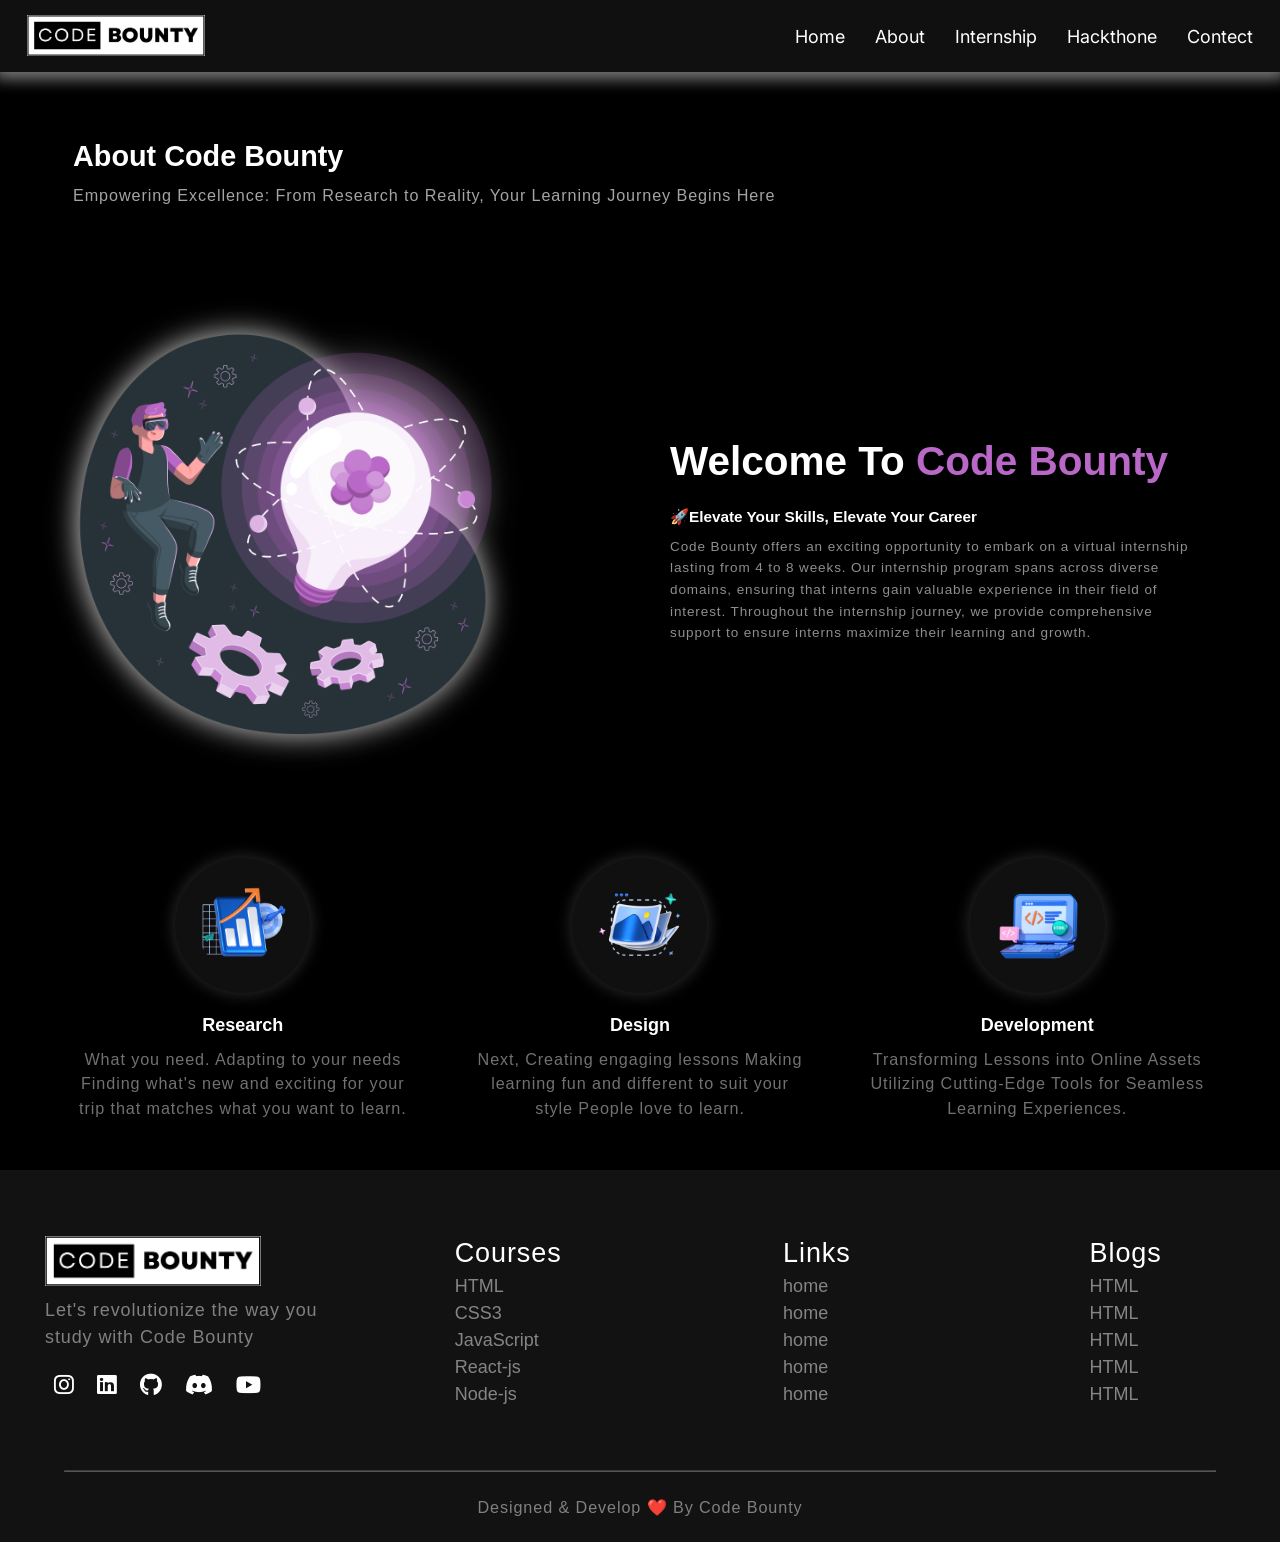
==== commit 7d99e191: "add abou" ====
--- a/about.html
+++ b/about.html
@@ -2,144 +2,204 @@
 <html lang="en">
 
 <head>
-    <meta charset="UTF-8">
-    <meta name="viewport" content="width=device-width, initial-scale=1.0">
-    <title>Code Bounty</title>
-    <link rel="stylesheet" href="./css/style.css">
-    <link rel="stylesheet" href="./css/meadia.css">
-    <link rel="stylesheet" href="./css/nav.css">
-    <link rel="stylesheet" href="./css/utility.css">
-    <link rel="stylesheet" href="https://cdnjs.cloudflare.com/ajax/libs/font-awesome/6.5.1/css/all.min.css"
-        integrity="sha512-DTOQO9RWCH3ppGqcWaEA1BIZOC6xxalwEsw9c2QQeAIftl+Vegovlnee1c9QX4TctnWMn13TZye+giMm8e2LwA=="
-        crossorigin="anonymous" referrerpolicy="no-referrer" />
+  <meta charset="UTF-8">
+  <meta name="viewport" content="width=device-width, initial-scale=1.0">
+  <title>Code Bounty</title>
+  <link rel="stylesheet" href="./css/style.css">
+  <link rel="stylesheet" href="./css/meadia.css">
+  <link rel="stylesheet" href="./css/nav.css">
+  <link rel="stylesheet" href="./css/utility.css">
+  <link rel="stylesheet" href="./css/about.css">
+  <link rel="stylesheet" href="https://cdnjs.cloudflare.com/ajax/libs/font-awesome/6.5.1/css/all.min.css"
+    integrity="sha512-DTOQO9RWCH3ppGqcWaEA1BIZOC6xxalwEsw9c2QQeAIftl+Vegovlnee1c9QX4TctnWMn13TZye+giMm8e2LwA=="
+    crossorigin="anonymous" referrerpolicy="no-referrer" />
 </head>
 
 <body>
 
 
-    <!-- ========== Start NAVBAR Section ========== -->
-    <header>
-        <div class="all-container">
-            <div class="nav-bar">
-              <div class="logo-div">
-                <img src="./img/logo2.png" alt="">
-              </div>
-              <div class="mobile-nav">
-                <nav>
-                  <i class="fa-solid fa-xmark" id="close"></i>
-                  <ul>
-                    <li><a href="./index.html">home</a></li>
-                    <li><a href="./about.html">about</a></li>
-                    <li><a href="./internship.html">internship</a></li>
-                    <li><a href="./hackthone.html">hackthone</a></li>
-                    <li><a href="./contect.html">contect</a></li>
-                  </ul>
-                </nav>
-              </div>
-            </div>
+  <!-- ========== Start NAVBAR Section ========== -->
+  <header>
+    <div class="all-container">
+      <div class="nav-bar">
+        <div class="logo-div">
+          <img src="./img/logo2.png" alt="">
+        </div>
+        <div class="mobile-nav">
+          <nav>
+            <i class="fa-solid fa-xmark" id="close"></i>
+            <ul>
+              <li><a href="./index.html">home</a></li>
+              <li><a href="./about.html">about</a></li>
+              <li><a href="./internship.html">internship</a></li>
+              <li><a href="./hackthone.html">hackthone</a></li>
+              <li><a href="./contect.html">contect</a></li>
+            </ul>
+          </nav>
+        </div>
+      </div>
+    </div>
+    <div class="humber-manu">
+      <!-- <i class="fa-solid fa-bars" id="open" style="color: rgb(255, 255, 255);"></i> -->
+      <input class="menu-icon check-manu" type="checkbox" id="menu-icon" name="menu-icon" />
+      <label for="menu-icon"></label>
+      <nav class="nav">
+        <ul class="pt-5">
+          <li><a href="./index.html">home</a></li>
+          <li><a href="./about.html">About</a></li>
+          <li><a href="./internship.html">internship</a></li>
+          <li><a href="./hackthone.html">hackthone</a></li>
+          <li><a href="./contect.html">contect</a></li>
+        </ul>
+      </nav>
+    </div>
+  </header>
+  <!-- ========== END NAVBAR Section ========== -->
+
+  <!-- ========== Start About Section ========== -->
+
+  <section class="about-section " id="About">
+    <div class="about-container ">
+      <h2 class="section-common-heading-about">About Code Bounty</h2>
+      <p class="about-section-common-subheading">
+        Empowering Excellence: From Research to Reality, Your Learning Journey Begins Here
+      </p>
+    </div>
+    <div class="about-container two-coloum ">
+      <div class="about-img" data-aos="fade-up">
+        <img src="./img/Innovation-amico (1).png" alt="about-img">
+      </div>
+      <div class="about-text">
+        <h2>Welcome To <span>Code Bounty</span></h2>
+        <span>🚀Elevate Your Skills, Elevate Your Career</span>
+        <p>
+          <!-- Stay ahead of the curve with our meticulously curated courses, created and delivered by industry
+                  experts. From HTML and CSS to JavaScript and beyond, our comprehensive curriculum ensures that you
+                  acquire the skills demanded by today's tech landscape. Elevate your career prospects and become a
+                  sought-after web developer -->
+          Code Bounty offers an exciting opportunity to embark on a virtual internship lasting from 4 to 8 weeks. Our
+          internship program spans across diverse domains, ensuring that interns gain valuable experience in their field
+          of interest. Throughout the internship journey, we provide comprehensive support to ensure interns maximize
+          their learning and growth.
+        </p>
+      </div>
+    </div>
+  </section>
+  <!-- <hr> -->
+  <section class="section-about">
+
+    <div class="about-container grid grid-three--cols">
+      <div class="about-div">
+        <div class="icon">
+          <img src="img/research.png" alt="Code Bounty research team" />
+        </div>
+        <h3 class="section-common--title">Research</h3>
+        <p class="section-common--about-pera">
+          What you need. Adapting to your needs Finding what's new and exciting for your trip that matches what you want to learn.
+        </p>
+      </div>
+
+      <div class="about-div">
+        <div class="icon">
+          <img src="img/design.png" alt="Code Bounty research team" />
+        </div>
+        <h3 class="section-common--title">Design</h3>
+        <p class="section-common--about-pera">
+          Next, Creating engaging lessons Making learning fun and different to suit your style People love to learn.
+        </p>
+      </div>
+
+      <div class="about-div">
+        <div class="icon">
+          <img src="img/Coding.png" alt="Code Bounty research team" />
+        </div>
+        <h3 class="section-common--title">Development</h3>
+        <p class="section-common--about-pera">
+          Transforming Lessons into Online Assets Utilizing Cutting-Edge Tools for Seamless Learning Experiences.
+        </p>
+      </div>
+    </div>
+  </section>
+
+  <!-- ========== End About Section ========== -->
+
+  <!-- ========== Start   FOOTER Section ========== -->
+
+  <footer>
+    <div class="container grid grid-four--cols">
+      <div class="footer-1--div">
+        <div class="logo-brand">
+          <a href="index.html" class="footer-subheading"><img src="./img/logo2.png" alt="main-logo"></a>
+        </div>
+        <p class="footer-pera">Let's revolutionize the way you study with Code Bounty</p>
+        <div class="social-media">
+          <div class="social-icon">
+            <i class="fa-brands fa-instagram"></i>
+            <i class="fa-brands fa-linkedin"></i>
+            <i class="fa-brands fa-github"></i>
+            <i class="fa-brands fa-discord"></i>
+            <i class="fa-brands fa-youtube"></i>
           </div>
-          <div class="humber-manu">
-            <!-- <i class="fa-solid fa-bars" id="open" style="color: rgb(255, 255, 255);"></i> -->
-            <input class="menu-icon check-manu" type="checkbox" id="menu-icon" name="menu-icon" />
-            <label for="menu-icon"></label>
-            <nav class="nav">
-              <ul class="pt-5">
-                <li><a href="./index.html">home</a></li>
-                <li><a href="./about.html">About</a></li>
-                <li><a href="./internship.html">internship</a></li>
-                <li><a href="./hackthone.html">hackthone</a></li>
-                <li><a href="./contect.html">contect</a></li>
-              </ul>
-            </nav>
-          </div>
-    </header>
-    <!-- ========== END NAVBAR Section ========== -->
-
-    <!-- ========== START CONTENT Section ========== -->
-
-    <div class="main-content">
-        <img src="./img/comming soon.jpg" alt="comming soon" width="50%">
-    </div>
-
-    <!-- ========== END CONTENT Section ========== -->
-
-    <!-- ========== Start   FOOTER Section ========== -->
-
-    <footer>
-        <div class="container grid grid-four--cols">
-            <div class="footer-1--div">
-                <div class="logo-brand">
-                    <a href="index.html" class="footer-subheading"><img src="./img/logo2.png" alt="main-logo"></a>
-                </div>
-                <p class="footer-pera">Let's revolutionize the way you study with Code Bounty</p>
-                <div class="social-media">
-                    <div class="social-icon">
-                        <i class="fa-brands fa-instagram"></i>
-                        <i class="fa-brands fa-linkedin"></i>
-                        <i class="fa-brands fa-github"></i>
-                        <i class="fa-brands fa-discord"></i>
-                        <i class="fa-brands fa-youtube"></i>
-                    </div>
-                </div>
-            </div>
-
-            <div class="footer-2--div">
-                <p class="footer-subheading"> Courses </p>
-                <ul>
-                    <li> <a href="index.html"> HTML </a> </li>
-                    <li> <a href="index.html"> CSS3 </a> </li>
-                    <li> <a href="index.html"> JavaScript </a> </li>
-                    <li> <a href="index.html"> React-js </a> </li>
-                    <li> <a href="index.html"> Node-js </a> </li>
-                    <!-- <li> <a href="index.html"> MongoDB </a> </li> -->
-                </ul>
-
-            </div>
-
-
-            <div class="footer-3--div">
-                <p class="footer-subheading"> Links </p>
-                <ul>
-                    <li> <a href="index.html"> home </a> </li>
-                    <li> <a href="index.html"> home </a> </li>
-                    <li> <a href="index.html"> home </a> </li>
-                    <li> <a href="index.html"> home </a> </li>
-                    <li> <a href="index.html"> home </a> </li>
-                </ul>
-
-            </div>
-
-            <div class="footer-4--div">
-                <p class="footer-subheading"> Blogs </p>
-                <ul>
-                    <li> <a href="index.html"> HTML </a> </li>
-                    <li> <a href="index.html"> HTML </a> </li>
-                    <li> <a href="index.html"> HTML </a> </li>
-                    <li> <a href="index.html"> HTML </a> </li>
-                    <li> <a href="index.html"> HTML </a> </li>
-                </ul>
-
-            </div>
-
-        </div>
-        <hr>
-        <div class="copy-right">
-            <p>Designed & Develop ❤️ By Code Bounty</p>
-        </div>
-    </footer>
-
-
-    <!-- ========== End   FOOTER Section ========== -->
-
-    <script src="./js/partical.min.js"></script>
-    <script src="http://threejs.org/examples/js/libs/stats.min.js"></script>
-    <script src="./js/gsap.min.js"></script>
-    <script src="./js/ScrollTrigger.min.js"></script>
-    <!-- <script src="./js/descrambler.js"></script> -->
-    <script src="./js/lenis.min.js"></script>
-    <script src="./js/gsap.js"></script>
-    <script src="./js/app.js"></script>
-    <script src="./js/index.js"></script>
+        </div>
+      </div>
+
+      <div class="footer-2--div">
+        <p class="footer-subheading"> Courses </p>
+        <ul>
+          <li> <a href="index.html"> HTML </a> </li>
+          <li> <a href="index.html"> CSS3 </a> </li>
+          <li> <a href="index.html"> JavaScript </a> </li>
+          <li> <a href="index.html"> React-js </a> </li>
+          <li> <a href="index.html"> Node-js </a> </li>
+          <!-- <li> <a href="index.html"> MongoDB </a> </li> -->
+        </ul>
+
+      </div>
+
+
+      <div class="footer-3--div">
+        <p class="footer-subheading"> Links </p>
+        <ul>
+          <li> <a href="index.html"> home </a> </li>
+          <li> <a href="index.html"> home </a> </li>
+          <li> <a href="index.html"> home </a> </li>
+          <li> <a href="index.html"> home </a> </li>
+          <li> <a href="index.html"> home </a> </li>
+        </ul>
+
+      </div>
+
+      <div class="footer-4--div">
+        <p class="footer-subheading"> Blogs </p>
+        <ul>
+          <li> <a href="index.html"> HTML </a> </li>
+          <li> <a href="index.html"> HTML </a> </li>
+          <li> <a href="index.html"> HTML </a> </li>
+          <li> <a href="index.html"> HTML </a> </li>
+          <li> <a href="index.html"> HTML </a> </li>
+        </ul>
+
+      </div>
+
+    </div>
+    <hr>
+    <div class="copy-right">
+      <p>Designed & Develop ❤️ By Code Bounty</p>
+    </div>
+  </footer>
+
+
+  <!-- ========== End   FOOTER Section ========== -->
+
+  <script src="./js/partical.min.js"></script>
+  <script src="http://threejs.org/examples/js/libs/stats.min.js"></script>
+  <script src="./js/gsap.min.js"></script>
+  <script src="./js/ScrollTrigger.min.js"></script>
+  <!-- <script src="./js/descrambler.js"></script> -->
+  <script src="./js/lenis.min.js"></script>
+  <script src="./js/gsap.js"></script>
+  <script src="./js/app.js"></script>
+  <script src="./js/index.js"></script>
 </body>
 
 </html>
--- a/css/style.css
+++ b/css/style.css
@@ -1,4 +1,4 @@
-@import url('https://fonts.googleapis.com/css2?family=Caveat:wght@400..700&display=swap');
+@import url('https://fonts.googleapis.com/css2?family=Inter:wght@100..900&display=swap');
 
 *{
   margin: 0;
@@ -140,7 +140,8 @@
   text-decoration: none;
   color: rgb(255, 255, 255);
   text-transform: capitalize;
-  font-weight: 600;
+  font-family: "Inter", sans-serif;
+  /* font-weight: 500; */
   font-size: 2rem;
 }
 
@@ -205,7 +206,7 @@
       text-align: center;
       font-family: "Caveat", cursive;
       font-size: 10rem;
-      font-weight: 500;
+      font-weight: 400;
       text-transform: capitalize;
       line-height: 1.3;
       margin: 10px 0px;
@@ -225,6 +226,7 @@
       text-align: center;
     }
     & .hero-btn {
+      margin-top: 1.5rem;
       /* width: inherit; */
       display: flex;
       align-items: center;
@@ -252,12 +254,14 @@
         background-color: black;
         border: 1px solid gray;
         color: white;
+        font-size: 18px;
         padding: 10px 28px;
         cursor: pointer;
       }
       & a:last-child{
         background-color: rgb(255, 255, 255);
         color: rgb(0, 0, 0);
+        font-size: 18px;
         padding: 10px 28px;
       }
     }
@@ -429,7 +433,8 @@
 }
 
 .main__heading {
-  font-weight: 600;
+  font-family: "Inter", sans-serif;
+  font-weight: 400;
   font-size: 6em;
   text-transform: capitalize;
   margin-bottom: 0.75em;
@@ -536,12 +541,12 @@
 
 .card__heading {
   font-size: 1.70em;
-  font-weight: 600;
+  font-weight: 500;
 }
 
 .card-pera{
   font-size: 1em;
-  font-weight: 700;
+  font-weight: 400;
 }
 
 .flow > * + * {
@@ -560,7 +565,7 @@
   padding: 0.7em;
   border-radius: 10px;
   font-size: 1.5rem;
-  font-weight: 600;
+  font-weight: 500;
 }
 
 .overlay {
@@ -652,12 +657,14 @@
 .text-area h1, .text-area-hover h1{
   font-size: 6rem;
   font-family: "Caveat", cursive;
-  font-weight: 600;
+  /* font-family: "Inter", sans-serif; */
+  font-weight: 500;
 }
 .text-area h2, .text-area-hover h2{
   font-size: 6rem;
+  /* font-family: "Inter", sans-serif; */
   font-family: "Caveat", cursive;
-  font-weight: 600;
+  font-weight: 500;
 }
 .text-area-hover h1{
   width: 0%;
@@ -902,7 +909,7 @@
 
 footer{
   width: 100%;
-  background-color: rgb(22, 22, 22);
+  background-color: rgb(18, 18, 18);
   color: white;
   font-size: 2rem;
   
--- a/css/meadia.css
+++ b/css/meadia.css
@@ -232,6 +232,7 @@
   .card__content{
     font-size: 1.5rem;
   }
+
   
 }
 
--- a/css/nav.css
+++ b/css/nav.css
@@ -193,6 +193,7 @@
 
 .nav ul li a {
   font-family: 'Montserrat', sans-serif;
+  font-family: "Inter", sans-serif;
   font-size: 7vh;
   text-transform: uppercase;
   line-height: 1.2;
--- a/css/utility.css
+++ b/css/utility.css
@@ -33,10 +33,12 @@
     color: rgb(164, 164, 164);
     font-weight: 400;
   }
+  .section-common-subheading,
   .section-common--course-pera,
   .section-common-subheading-about{
     color: rgb(164, 164, 164);
     font-weight: 400;
+    line-height: 2;
   }
   
 
@@ -46,7 +48,13 @@
     font-weight: 700;
     text-transform: capitalize;
   }
-  .section-common-heading-course,
+  .section-common-heading-course{
+    color: rgb(255, 255, 255);
+    font-size: 3.2rem;
+    font-weight: 700;
+    line-height: 1.8;
+    text-transform: capitalize;
+  }
   .section-common-heading-about{
     color: rgb(255, 255, 255);
     font-size: 3.2rem;
--- a/css/about.css
+++ b/css/about.css
@@ -0,0 +1,116 @@
+.about-section {
+    width: 100%;
+    background-color: black;
+  }
+  .about-container {
+    max-width: 142rem;
+    margin: 0 auto;
+    padding: 6.6rem 8rem 5.6rem 8rem;
+  
+  }
+  
+  .two-coloum {
+    display: grid;
+    grid-template-columns: repeat(2, 1fr);
+    grid-column-gap: 60px;
+    place-items: center;
+    align-items: center;
+  }
+  .about-section-common-subheading {
+    color: rgb(164, 164, 164);
+    font-weight: 400;
+    /* line-height: ; */
+}
+  /* .about-container {
+      max-width: 142rem;
+      margin: 0 auto;
+      padding: 0.5rem 8rem 3rem 8rem;
+  
+  } */
+  
+  .about-section .about-img img {
+      width: 80%;
+      transform: scaleX(-1);
+      filter: drop-shadow(1px 0px 15px rgb(211, 211, 211));
+  }
+  
+  .about-section .about-text {
+      line-height: 2;
+  }
+  
+  .about-section .about-text>h2 {
+      font-size: 4.5rem;
+      color: white;
+  }
+  
+  .about-section .about-text>h2>span {
+      color: #BA68C8;
+  }
+  
+  .about-section .about-text>p {
+      color: rgb(142, 142, 142);
+      font-size: 1.5rem;
+      line-height: 1.6;
+      margin-top: 0.3rem;
+  }
+  
+  .about-section .about-text>span {
+      color: rgb(255, 255, 255);
+      font-size: 1.7rem;
+      font-weight: 600;
+      line-height: 2;
+  }
+  
+  /* about-section-end  */
+
+  @media (width <=1220px) {
+    html {
+      font-size: 54%;
+      /* 1rem = 9px  */
+    }
+}
+@media (width <=1170px) {
+    .about-section .about-text>h2 {
+        font-size: 4rem;
+        color: white;
+    }
+}
+  @media (width <=998px) {
+    .two-coloum {
+        display: grid;
+        grid-template-columns: repeat(1, 1fr);
+        grid-row-gap: 30px;
+        place-items: center;
+        align-items: center;
+    }
+    .about-section .about-img {
+        display: flex;
+        align-items: center;
+        justify-content: center;
+    }
+
+    .about-section .about-img img {
+        width: 50%;
+        transform: scaleX(-1);
+        filter: drop-shadow(1px 0px 5px rgb(0, 0, 0));
+    }
+    .about-section .about-text>h2 {
+        font-size: 3.5rem;
+        color: white;
+    }
+  }
+
+  @media (width <=768px){
+    .about-section .about-img img {
+        width: 70%;
+        transform: scaleX(-1);
+        filter: drop-shadow(1px 0px 5px rgb(0, 0, 0));
+    }
+    .about-section .about-text>h2 {
+        font-size: 3rem;
+        color: white;
+    }
+    .about-section-common-subheading{
+        font-size: 1.25rem;
+    }
+  }
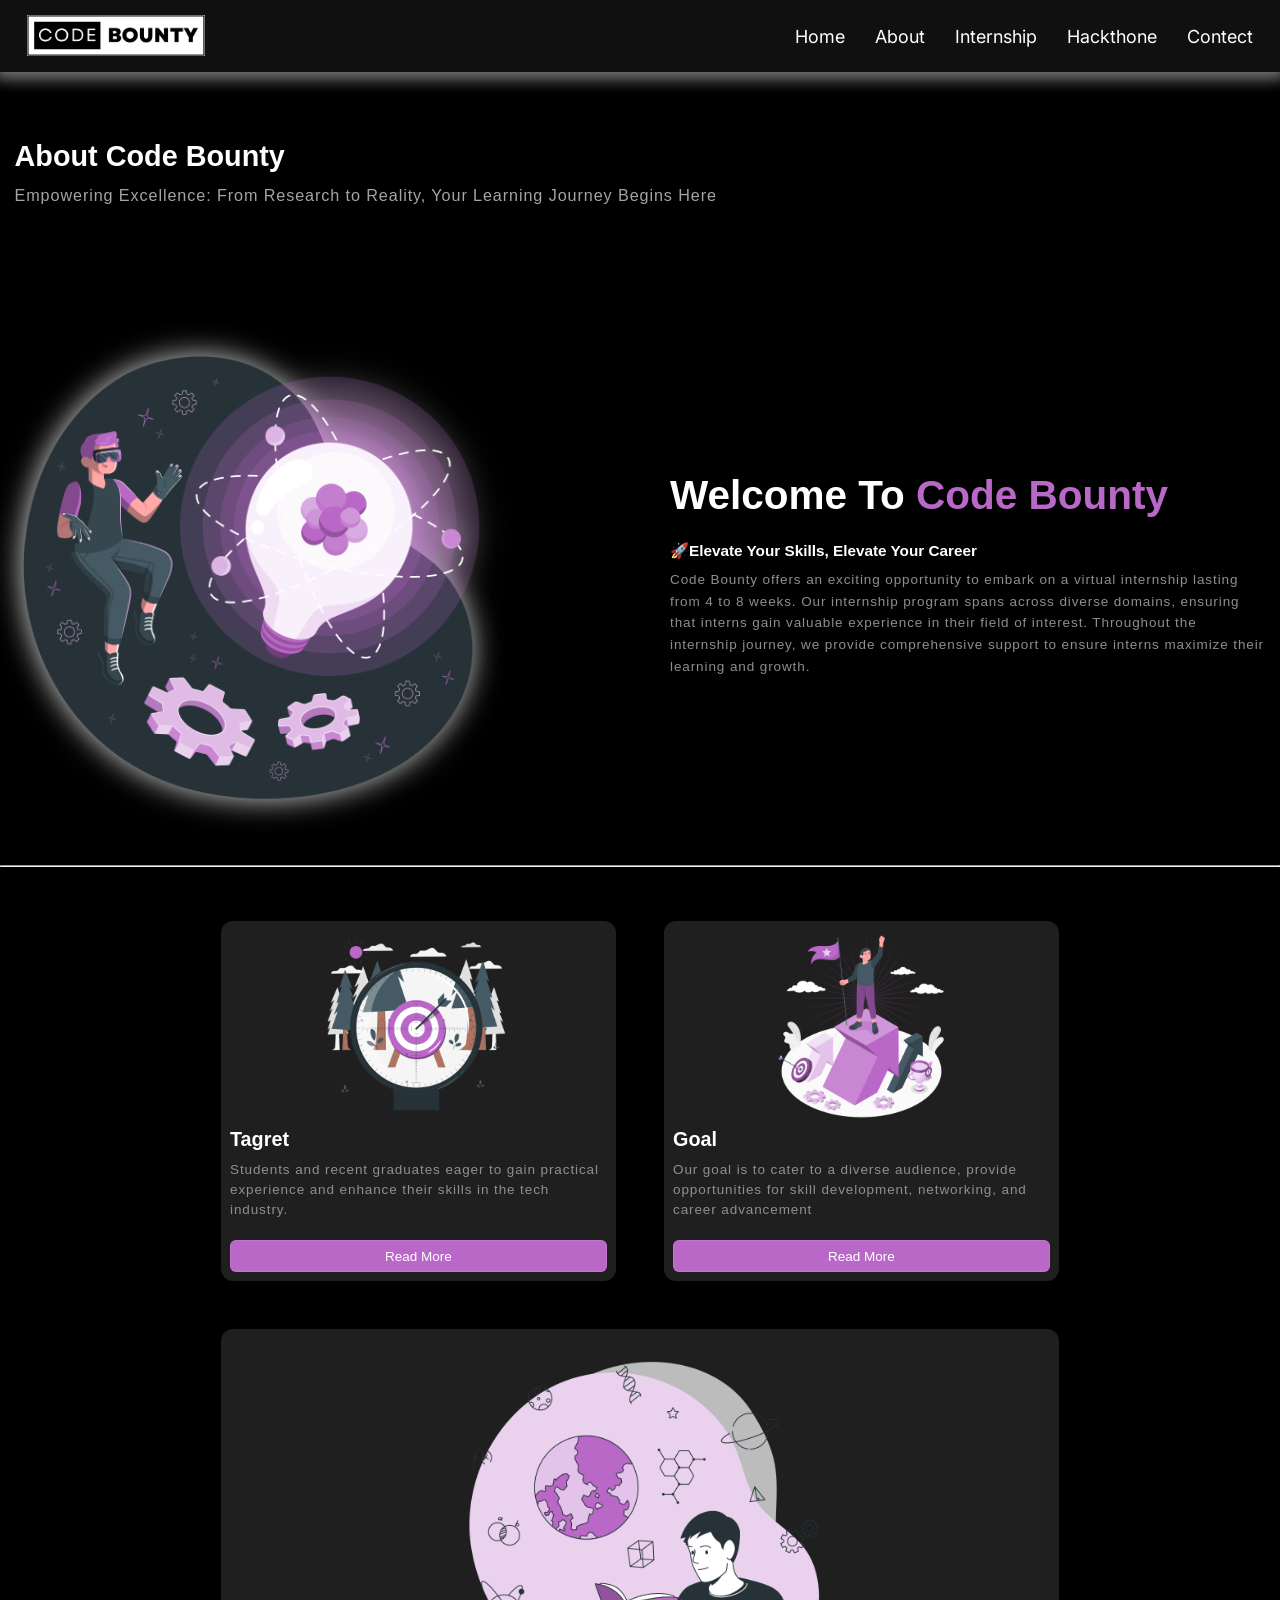
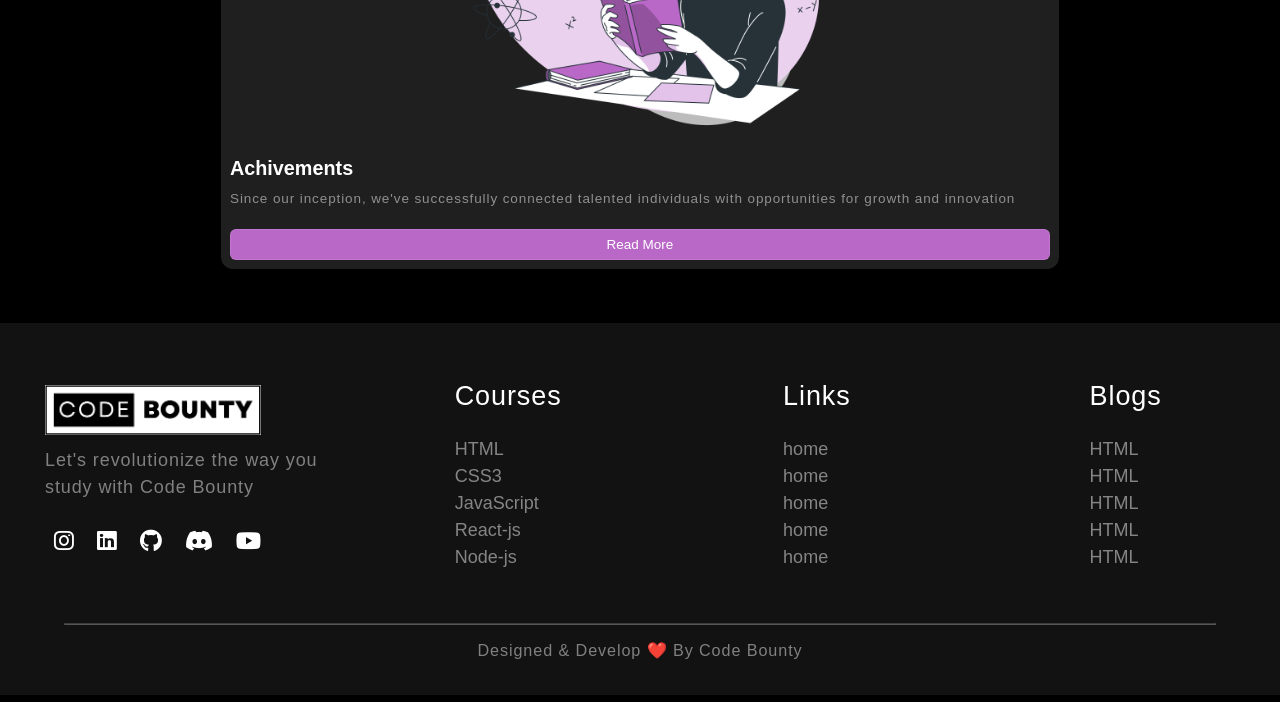
==== commit c30bb0e4: "some new" ====
--- a/about.html
+++ b/about.html
@@ -85,41 +85,95 @@
       </div>
     </div>
   </section>
-  <!-- <hr> -->
-  <section class="section-about">
-
-    <div class="about-container grid grid-three--cols">
-      <div class="about-div">
-        <div class="icon">
-          <img src="img/research.png" alt="Code Bounty research team" />
-        </div>
-        <h3 class="section-common--title">Research</h3>
-        <p class="section-common--about-pera">
-          What you need. Adapting to your needs Finding what's new and exciting for your trip that matches what you want to learn.
-        </p>
-      </div>
-
-      <div class="about-div">
-        <div class="icon">
-          <img src="img/design.png" alt="Code Bounty research team" />
-        </div>
-        <h3 class="section-common--title">Design</h3>
-        <p class="section-common--about-pera">
-          Next, Creating engaging lessons Making learning fun and different to suit your style People love to learn.
-        </p>
-      </div>
-
-      <div class="about-div">
-        <div class="icon">
-          <img src="img/Coding.png" alt="Code Bounty research team" />
-        </div>
-        <h3 class="section-common--title">Development</h3>
-        <p class="section-common--about-pera">
-          Transforming Lessons into Online Assets Utilizing Cutting-Edge Tools for Seamless Learning Experiences.
-        </p>
-      </div>
-    </div>
-  </section>
+<HR></HR>
+     <!-- second  -->
+     <div class="second">
+      <div id="about-second-cards">
+        <div class="about-second-main-card">
+          <div class="card-content">
+            <div class="card-img">
+              <img src="img/target.png" alt="target-img" width="50%">
+            </div>
+            <h1>Tagret</h1>
+            <p>Students and recent graduates eager to gain practical experience and enhance their skills in the tech
+              industry.</p>
+            <a href="#" id="trigger">
+              <span>Read More</span>
+            </a>
+            <!-- Modal -->
+            <div class="modal__wrapper">
+              <div class="modal__container">
+                <button class="close">&times;</button>
+                <h2 class="modal-heading">Target</h2>
+                <p>Our platform is tailored for students, recent graduates, tech enthusiasts, companies seeking talent,
+                  and industry professionals eager to engage with the tech community. Whether you're looking to gain
+                  practical experience, showcase your skills, find fresh talent, or contribute your expertise as a
+                  mentor, our hackathons and internship programs offer a valuable opportunity. </p>
+              </div>
+            </div>
+            <!-- Modal -->
+          </div>
+        </div>
+        <div class="about-second-main-card">
+          <div class="card-content">
+            <div class="card-img">
+              <img src="img/goal.png" alt="goal-img" width="50%">
+            </div>
+            <h1>Goal</h1>
+            <p>Our goal is to cater to a diverse audience, provide opportunities for skill development, networking, and
+              career advancement</p>
+
+            <a href="#" id="trigger1">
+              <span>Read More</span>
+            </a>
+            <!-- Modal -->
+            <div class="modal__wrapper">
+              <div class="modal__container">
+                <button class="close">&times;</button>
+                <h2 class="modal-heading">Goal</h2>
+                <p>Our goal is to provide a clear understanding of who our platform is designed for, ensuring that
+                  students, tech enthusiasts, companies, mentors, and industry professionals alike recognize the value
+                  they can gain from participating in our hackathons and internship programs. By defining our target
+                  audience and their potential benefits, we aim to attract motivated individuals and foster meaningful
+                  connections within the tech community.</p>
+
+              </div>
+            </div>
+            <!-- Modal -->
+          </div>
+        </div>
+        <div class="about-second-main-card">
+          <div class="card-content">
+            <div class="card-img">
+              <img src="img/achivement.png" alt="achivement-img" width="50%">
+            </div>
+            <h1>Achivements</h1>
+
+            <p>Since our inception, we've successfully connected talented individuals with opportunities for growth and
+              innovation</p>
+
+            <a href="#" id="trigger2" onclick="trigger2">
+              <span>Read More</span>
+            </a>
+            <!-- Modal -->
+            <div class="modal__wrapper">
+              <div class="modal__container">
+                <button class="close">&times;</button>
+                <h2 class="modal-heading">Achievement</h2>
+                <p>Since our inception, we've successfully connected talented individuals with opportunities for growth
+                  and innovation. Our hackathons have produced groundbreaking projects, while our internship programs
+                  have provided invaluable real-world experience to aspiring technologists. We're proud to have
+                  facilitated countless success stories, from participants securing internships at top tech companies to
+                  teams winning prestigious competitions.</p>
+
+              </div>
+            </div>
+            <!-- Modal -->
+          </div>
+        </div>
+      </div>
+    </div>
+    <!-- second  -->
 
   <!-- ========== End About Section ========== -->
 
@@ -199,6 +253,7 @@
   <script src="./js/lenis.min.js"></script>
   <script src="./js/gsap.js"></script>
   <script src="./js/app.js"></script>
+  <script src="./js/about.js"></script>ri
   <script src="./js/index.js"></script>
 </body>
 
--- a/css/style.css
+++ b/css/style.css
@@ -25,6 +25,7 @@
   font: normal 75% Arial, Helvetica, sans-serif;
 }
 html,body{
+  background-color: black;
   width: 100%;
   min-height: 100vh;
 }
@@ -123,6 +124,7 @@
 
 .logo-div img {
   width: 40%;
+  cursor: pointer;
 }
 
  nav ul {
@@ -258,8 +260,9 @@
         padding: 10px 28px;
         cursor: pointer;
       }
+
       & a:last-child{
-        background-color: rgb(255, 255, 255);
+        background-color: white;
         color: rgb(0, 0, 0);
         font-size: 18px;
         padding: 10px 28px;
@@ -1008,4 +1011,221 @@
   padding: 2rem;
 }
 
-/* <!-- ========== END   FOOTER Section ========== --> */+/* <!-- ========== END   FOOTER Section ========== --> */
+
+
+
+
+/* second  */
+
+.second {
+  width: 100%;
+  display: grid;
+  background-color: black;
+  place-items: center;
+  color: white;
+}
+
+#about-second-cards {
+  /* background-color: red; */
+  width: 70%;
+  margin: 5rem;
+  padding-inline: 20px;
+  display: flex;
+  flex-wrap: wrap;
+  gap: 30px;
+}
+
+.about-second-main-card {
+  min-width: 200px;
+  /* height: 400px; */
+  height: auto;
+  flex: 1 1 250px;
+  background-color: rgba(255, 255, 255, 0.12);
+  border-radius: 12px;
+  position: relative;
+  padding: 1rem;
+  margin: 1rem;
+}
+.card-img{
+  display: flex;
+  align-items: center;
+  justify-content: center;
+  /* margin: 1rem; */
+  /* border: 1px solid red; */
+}
+.card-content>h1 {
+  font-size: 2.2rem;
+  margin: 1rem 0;
+}
+
+.card-content>p {
+  color: rgba(255, 255, 255, 0.5);
+  font-size: 1.5rem;
+}
+
+.card-content>a {
+  width: 100%;
+  padding-block: 0.8rem;
+  background-color: #BA68C8;
+  border: 1px solid rgba(255, 255, 255, 0.1);
+  border-radius: 6px;
+  display: flex;
+  justify-content: center;
+  align-items: center;
+  gap: 8px;
+  color: white;
+  text-decoration: none;
+  font-size: 1.5rem;
+  z-index: 10;
+}
+
+/* second  */
+
+/* Modal  */
+.modal__wrapper {
+  position: fixed;
+  left: 0;
+  top: 0;
+  background: rgba(0, 0, 0, 0.6);
+  height: 100%;
+  width: 100%;
+  display: flex;
+  align-items: center;
+  justify-content: center;
+  opacity: 0;
+  pointer-events: none;
+  transition: all .3s ease-in-out;
+  z-index: 25;
+  
+}
+
+.modal__container {
+  /* background: #6B46C1; */
+  background-color: rgb(171 171 171 / 9%);
+  backdrop-filter: blur(5px);
+  box-shadow: 0 1px 5px 2px rgba(255, 255, 255, 0.288);
+  width: 560px;
+  max-width: 90%;
+  padding: 20px;
+  border-radius: 4px;
+  position: relative;
+  transform: translateY(-100%);
+  transition: all .3s ease-in-out;
+}
+
+.btn__purple {
+  background: #6B46C1;
+  padding: 10px 40px;
+  color: #fff;
+  border-radius: 4px;
+  font-size: 18px;
+  cursor: pointer;
+}
+
+.modal-heading {
+  margin-bottom: 20px;
+}
+.modal__container>h2{
+  color: #BA68C8;
+  font-size: 3.5rem;
+}
+p {
+  line-height: 1.6;
+  margin-bottom: 20px;
+}
+
+.action {
+  display: flex;
+  align-items: center;
+  justify-content: flex-end;
+}
+
+.modal__container button.close {
+  position: absolute;
+  right: 10px;
+  top: 2px;
+  font-size: 45px;
+  background: none;
+  border: none;
+  outline: none;
+  cursor: pointer;
+  color: #BA68C8;
+  /* font-weight: 400; */
+}
+
+/* .modal__container button.close:hover {
+  color: #6B46C1;
+} */
+
+.active {
+  opacity: 1;
+  pointer-events: auto;
+}
+
+.modal__wrapper.active .modal__container {
+  transform: translateY(0px);
+}
+
+
+
+/* Modal  */
+
+@media screen and (max-width: 320px) {
+  .about__info {
+    grid-template-columns: repeat(2, 1fr);
+  }
+}
+
+
+
+@media screen and (min-width: 630px) {
+  .about__info {
+    grid-template-columns: repeat(3, 180px);
+    justify-content: center;
+  }
+
+  .about__description {
+    padding: 1rem 5rem;
+    width: 600px;
+    margin: 0 auto 2rem auto;
+  }
+
+  .about__box {
+    padding: 1.75rem 0.95rem;
+  }
+}
+
+
+@media screen and (min-width: 992px) {
+
+
+  .about__container {
+    grid-template-columns: repeat(2, 1fr);
+    align-items: center;
+    column-gap: 4rem;
+  }
+
+  .about__img {
+    width: 350px;
+  }
+
+  .about__data {
+    text-align: initial;
+  }
+
+  .about__info {
+    justify-content: initial;
+    gap: 2rem;
+  }
+
+  .about__box {
+    text-align: center;
+    padding: 1rem 1.25rem;
+  }
+
+  .about__description {
+    padding: 0 4rem 0 0;
+    margin-bottom: 2.5rem;
+  }
+}
--- a/css/utility.css
+++ b/css/utility.css
@@ -34,11 +34,16 @@
     font-weight: 400;
   }
   .section-common-subheading,
-  .section-common--course-pera,
   .section-common-subheading-about{
     color: rgb(164, 164, 164);
     font-weight: 400;
     line-height: 2;
+  }
+  .section-common--course-pera{
+    color: rgb(164, 164, 164);
+    font-weight: 400;
+    line-height: 1.5;
+    font-size: 1.6rem;
   }
   
 
@@ -94,7 +99,7 @@
 .btn {
     display: inline-block;
     padding: 1.2rem 3.2rem;
-    background-color: blue;
+    background-color: #BA68C8;
     color: white;
     border-radius: 0.6rem;
     -webkit-border-radius: 0.6rem;
--- a/css/about.css
+++ b/css/about.css
@@ -5,7 +5,7 @@
   .about-container {
     max-width: 142rem;
     margin: 0 auto;
-    padding: 6.6rem 8rem 5.6rem 8rem;
+    padding: 6.6rem 1.5rem 5.6rem 1.5rem;
   
   }
   
@@ -41,6 +41,7 @@
   .about-section .about-text>h2 {
       font-size: 4.5rem;
       color: white;
+      margin: 0;
   }
   
   .about-section .about-text>h2>span {
@@ -107,7 +108,7 @@
         filter: drop-shadow(1px 0px 5px rgb(0, 0, 0));
     }
     .about-section .about-text>h2 {
-        font-size: 3rem;
+        /* font-size: 3rem; */
         color: white;
     }
     .about-section-common-subheading{
